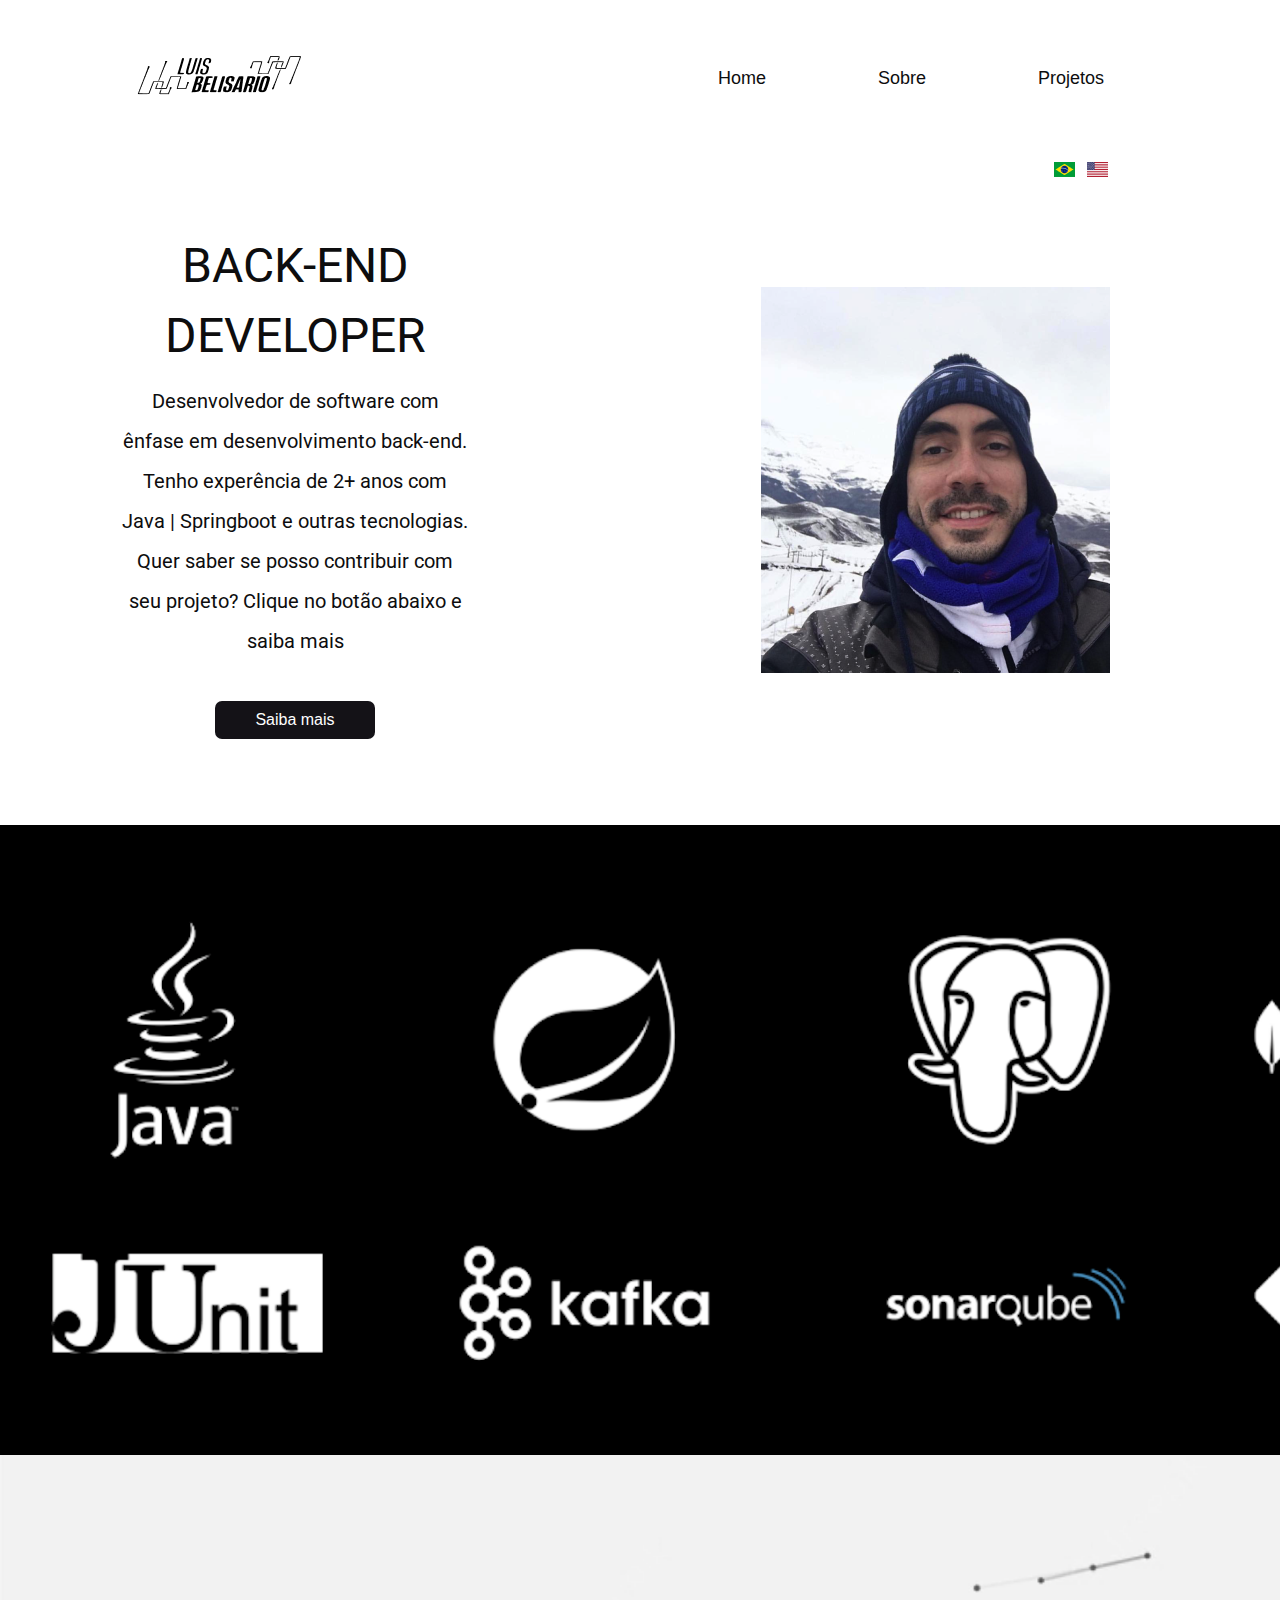
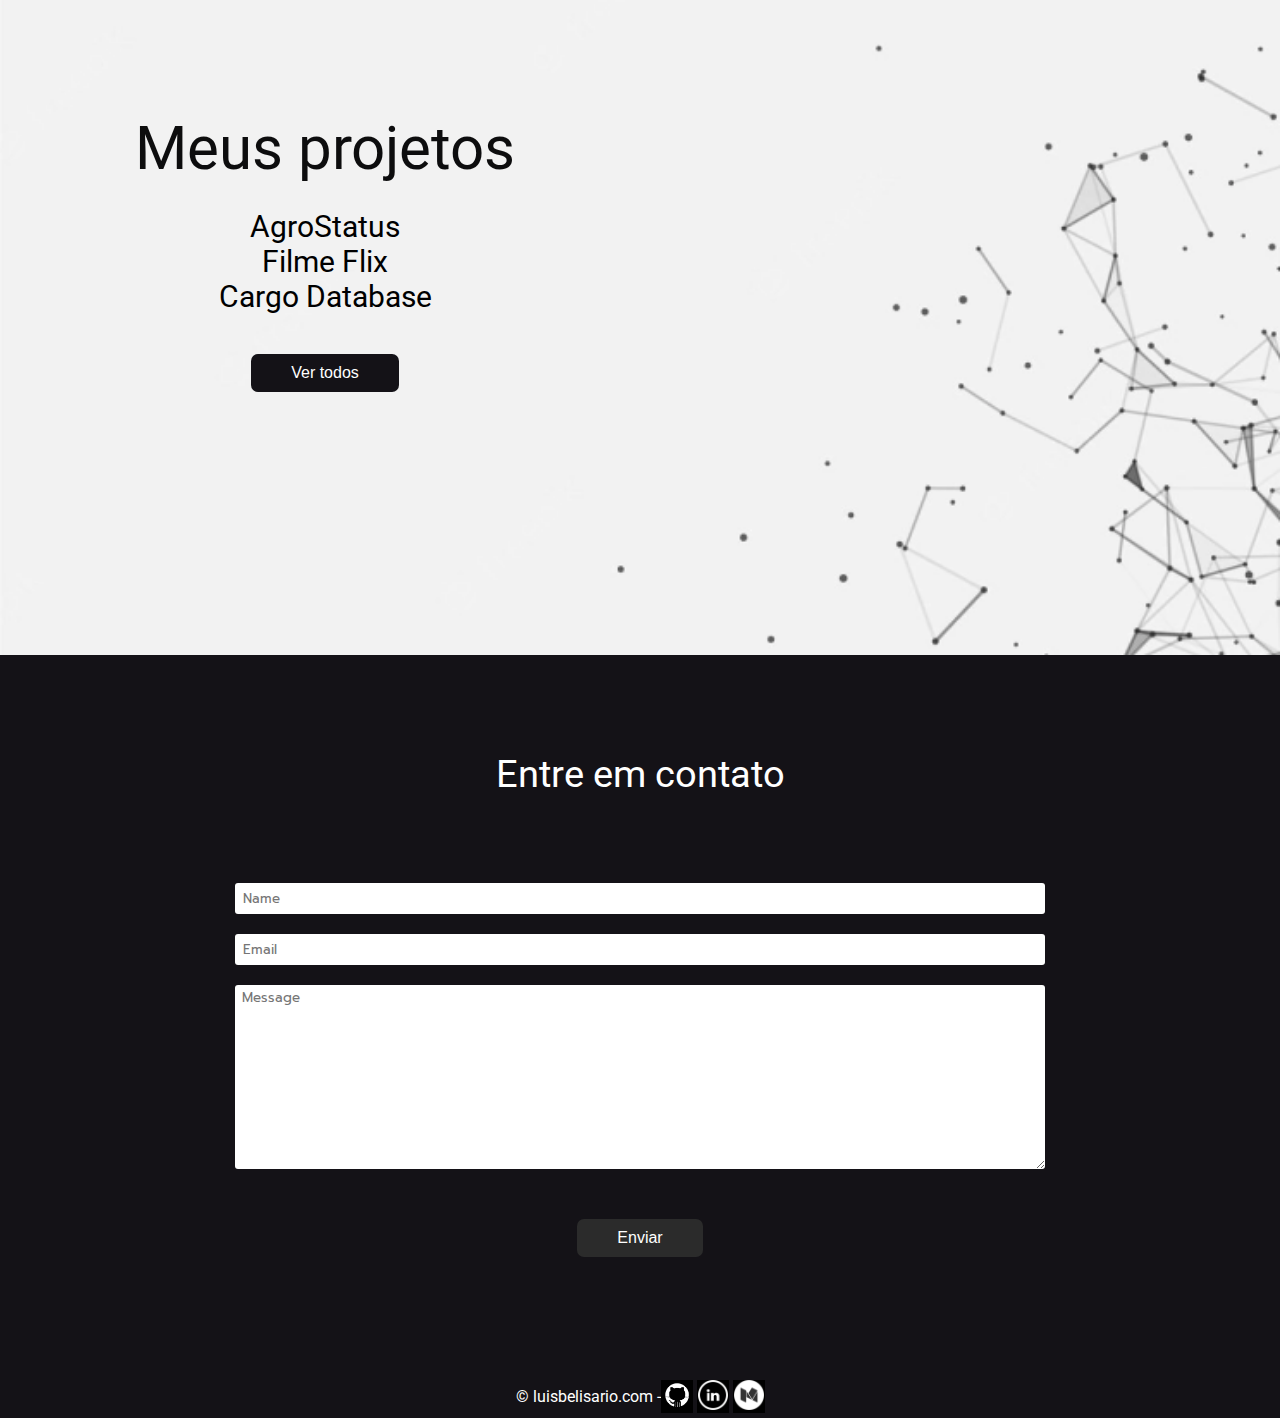
==== index.html @ 2b07bd68 "iniciada funcao de abrir pdf" ====
<!DOCTYPE html>
<html>
<head>
    <meta charset="UTF-8">
    <meta http-equiv="X-UA-Compatible" content="IE=edge">
    <meta name="viewport" content="width=device-width, initial-scale=1.0">
    <link rel="stylesheet" href="./styles/stylesIndex.css">
    <title>luisbelisario.com</title>
</head>
<body>
    <!--Header-->
    <header>
        <nav class="nav-container">
            <button onclick="window.location.href = 'index.html'" class="nav-img">
                <img src="./images/logo.png" alt="Logo">
            </button>
            <div class="nav-wrapper">
                <ul class="nav-list">
                    <li>
                       <button onclick="window.location.href = '#'">Home</button>
                    </li>
                    <li>
                        <button class="about" onclick="window.location.href = 'about.html'">Sobre</button>
                    </li>
                    <li>
                        <button class="projects-nav" onclick="window.location.href = '#'">Projetos</button>
                    </li>
                </ul>
            </div>
        </nav>
    </header>

    <!--Language div-->
    <div class="language-area">
        <div class="language-container">
            <a href="#" language="portuguese" class="active">
                <img src="./images/brazil.png" alt="" class="flag-img">
            </a>
            <a href="#" language="english">
                <img src="./images/usa.png" alt="" class="flag-img">
            </a>
        </div>
    </div>

    <!--Hero area-->
    <section class="hero-area">
        <div class="hero-text col-6">
            <h1>BACK-END DEVELOPER</h1>
            <p class="introText">Desenvolvedor de software com ênfase em 
                desenvolvimento back-end. Tenho experência de 2+ anos 
                com Java | Springboot e outras tecnologias. 
                Quer saber se posso contribuir com seu projeto? 
                Clique no botão abaixo e saiba mais</p>
            <div>
                <button class="btn" onclick="window.location.href = 'about.html'">Saiba mais</button>
            </div>
        </div>
        <div class="hero-img col-6">
            <img src="./images/me.png" alt="photo">
        </div>
    </section>

    <!--Background area-->
    <section class="bg-area"></section>

    <!--Projects area-->
    <section class="projects-area">
        <div class="title">
            <h1 class="title-h1">Meus projetos</h1>
        </div>
        <div class="projects">
            <ul>
                <li>AgroStatus</li>
                <li>Filme Flix</li>
                <li>Cargo Database</li>
            </ul>
        </div>
        <div class="button-projects">
            <button class="btn-projects">Ver todos</button>
        </div>
    </section>

    <!--Contact area-->
    <section class="contact-area" id="contact">
        <h1 class="contact-title">Entre em contato</h1>
        <div class="contact-form-wrapper">
            <form action="https://api.staticforms.xyz/submit" method="POST" class="contact-form">
                <input type="hidden" name="accessKey" value="9f2f7b18-e31c-4971-a676-17675b724f4f">
                <input type="hidden" name="redirectTo" value="https://luisbelisario.netlify.app/">
                <input type="text" name="name" placeholder="Name">
                <input type="email" name="email" placeholder="Email">
                <textarea name="message" cols="50" rows="12" placeholder=" Message"></textarea>
                <div class="contact-form-btn-container">
                    <button class="btn-contact">Enviar</button>
                </div>
            </form>
        </div>
    </section>

    <!--Footer area-->
    <footer>
        <div class="footer-container">
            <p>&copy; luisbelisario.com - </p>
            <div class="footer-img-container">
                <button onclick="window.location.href = 'https://github.com/luisbelisario'">
                    <img src="./images/github.jpeg" alt="" class="footer-img">
                </button>
                <button onclick="window.location.href = 'https://www.linkedin.com/in/luis-santos197/'">
                    <img src="./images/linkedin.png" alt="" class="footer-img">
                </button>
                <button onclick="window.location.href = 'https://medium.com/@luisbls197'">
                    <img src="./images/medium.png" alt="" class="footer-img">
                </button>
            </div>
        </div>
    </footer>

    <script src="./scripts/scriptsIndex.js"></script>
</body>
</html>
---- styles/stylesIndex.css ----
/* GENERALS */
@import url('https://fonts.googleapis.com/css2?family=Open+Sans:wght@300;400&family=Poppins:wght@300;500;600&family=Prompt:wght@100;200;400;500;600&family=Roboto:wght@400;700&display=swap');

html, body, div, span, applet, object, iframe,
h1, h2, h3, h4, h5, h6, p, blockquote, pre,
a, abbr, acronym, address, big, cite, code,
del, dfn, em, img, ins, kbd, q, s, samp,
small, strike, strong, sub, sup, tt, var,
b, u, i, center,
dl, dt, dd, ol, ul, li,
fieldset, form, label, legend,
table, caption, tbody, tfoot, thead, tr, th, td,
article, aside, canvas, details, embed, 
figure, figcaption, footer, header, hgroup, 
menu, nav, output, ruby, section, summary,
time, mark, audio, video {
	margin: 0;
	padding: 0;
	border: 0;
	font-size: 100%;
	font: inherit;
	vertical-align: baseline;
    scroll-behavior: smooth;
}
/* HTML5 display-role reset for older browsers */
article, aside, details, figcaption, figure, 
footer, header, hgroup, menu, nav, section {
	display: block;
}
body {
	line-height: 1;
}
ol, ul {
	list-style: none;
}
blockquote, q {
	quotes: none;
}

blockquote:before, blockquote:after,
q:before, q:after {
	content: '';
	content: none;
}

a {
    text-decoration: none;
}

table {
	border-collapse: collapse;
	border-spacing: 0;
}

html, body {
    font-family: 'Roboto', sans-serif;
}

.col-6 {
    width: 50vw;
}

.col-12 {
    width: 94vw;
}

/* HEADER */

header {
    padding: 5px 120px;
}

.nav-container {
    display: flex;
    justify-content: space-between;
    align-items: center;
}

.nav-img {
    text-decoration: none;
    font-size: 18px;
    color: #0D0D0E;
    border:none!important;
    background-color: white!important;
    padding: 0 0;
}

.nav-img:hover {
    text-decoration: none;
    color: #1E2D41;
    cursor: pointer;
}

.nav-list {
    display: flex;
    flex-direction: row;
}

.nav-list li {
    margin: 0px 50px;
}

.nav-list button {
    text-decoration: none;
    font-size: 18px;
    color: #0D0D0E;
    border:none!important;
    background-color: white!important;
}

.nav-list button:hover {
    text-decoration: none;
    color: #1E2D41;
    cursor: pointer;
}

/* LANGUAGE-AREA */
.language-area {
    display: flex;
    justify-content: flex-end;
    padding: 5px 168px;
}

.language-container a {
    padding: 4px;
}

/* HERO AREA */
.hero-area {
    display: flex;
    flex-direction: row;
    justify-content: space-evenly;
    height: 500px;
    padding: 5px 120px;
    margin-top: 30px;
    margin-bottom: 100px;
}

.hero-text {
    display: flex;
    flex-direction: column;
    justify-content: center;
    align-items: center;
    text-align: center;
    margin-top: 30px;
    padding-right: 290px;
    width: 400px;
}

.hero-text h1 {
    font-size: 48px;
    font-weight: normal;
    color: #0D0D0E;
    line-height: 70px;
    margin-bottom: 10px;
}

.hero-text p {
    font-size: 20px;
    color: #0D0D0E;
    line-height: 40px;
}

.btn {
    margin-top: 40px;
    box-shadow: 0 0 0 0;
    border: 0 none;
    border-radius: 7px;
    outline: 0;
    padding: 10px 40px;
    background-color: #141217;
    color: #FFF;
    font-size: medium;
}

.btn:hover {
    cursor: pointer;
    background-color: #1E2D41; 
}

.hero-img {
    display: flex;
    justify-content: end;
    align-items: center;
    margin-top: 20px;
    margin-right: 50px;
    width: 400px;
}

/* BACKGROUND AREA */
.bg-area {
    background-image: url("../images/cover.png");
    background-size: cover;
    background-repeat: no-repeat;
    min-height: 80vh;
    display: flex;
    justify-content: center;
    align-items: center;
}

/* PROJECTS AREA */
.projects-area {
    background-image: url("../images/projects.png");
    background-size: cover;
    display: flex;
    flex-direction: column;
    justify-content: center;
    height: 800px;
}

.title {
    max-width: 650px;
    display: flex;
    justify-content: center;
    top: 80px;
    left: 200px;
}

.title-h1 {
    font-size: 60px;
    font-weight: normal;
    color: #0D0D0E;
}

.projects {
    margin-top: 30px;
    max-width: 650px;
    display: flex;
    justify-content: center;
    text-align: center;
    top: 160px;
    left: 200px;
}

.projects ul li {
    font-size: 30px;
    line-height: 35px;
}

.button-projects {
    max-width: 650px;
    display: flex;
    justify-content: center;
}

.btn-projects {
    margin-top: 40px;
    box-shadow: 0 0 0 0;
    border: 0 none;
    border-radius: 7px;
    outline: 0;
    padding: 10px 40px;
    background-color: #141217;
    color: #FFF;
    font-size: medium;
}

.btn-projects:hover {
    cursor: pointer;
    background-color: #1E2D41;
}

/* CONTACT AREA */
.contact-area {
    background-color: #141217;
    min-height: 75vh;
    display: flex;
    flex-direction: column;
    align-items: center;
    text-align: center;
}

.contact-area h1 {
    color: #FFF;
    font-size: 38px;
    margin-top: 100px;
}

.contact-form-wrapper {
    margin-top: 80px;
    width: 90vh;
}

.contact-form {
    display: flex;
    flex-direction: column;
}

.contact-form input {
    padding: 8px;
    margin: 10px 0;
    border-radius: 3px;
    box-shadow: 0 0 0 0;
    border: 0 none;
    outline: 0;
}

.contact-form input::placeholder {
    font-family: 'Prompt', sans-serif;
}

.contact-form textarea {
    margin: 10px 0;
    border-radius: 3px;
    box-shadow: 0 0 0 0;
    border: 0 none;
    outline: 0;
}

.contact-form textarea::placeholder {
    font-family: 'Prompt', sans-serif;
    margin-left: 5px;
}

.contact-form-btn-container button {
    margin-top: 40px;
    box-shadow: 0 0 0 0;
    border-radius: 7px;
    border: 0 none;
    outline: 0;
    padding: 10px 40px;
    background-color: #2b2b2b;
    color: #FFF;
    font-size: medium;
}

.contact-form-btn-container button:hover {
    cursor: pointer;
    background-color: #222;
}

/* FOOTER */
footer {
    background-color: #141217;
    padding: 5px;
    display: flex;
    justify-content: center;
    align-items: center;
}

.footer-container {
    color: #FFF;
    text-align: center;
    display: flex;
    justify-content: center;
    align-items: center;
}

.footer-img {
    max-width: 30px;
    max-height: 30px;
}

.footer-img-container button {
    text-decoration: none;
    border:none!important;
    background-color: #000!important;
    padding: 0 1px;
}

.footer-img-container button:hover {
    text-decoration: none;
    color: #1E2D41;
    cursor: pointer;
}

@media screen and 
(min-width: 640px) and
(max-width: 1500px) {

    /* BACKGROUND AREA */
    .bg-area {
        background-image: url("../images/cover.png");
        background-size: 80%;
        background-size: cover;
        background-repeat: no-repeat;
        display: flex;
        min-height: 70vh;
        justify-content: center;
        align-items: center;
    }

    /* FOOTER */
    footer {
        padding-top: 50px;
        padding-bottom: 5px;
    }
}


@media screen and 
(min-width: 200px) and
(max-width: 640px) {
    /* HEADER */
    header {
        padding: 5px 10px;
    }

    .nav-container {
        display: flex;
        flex-direction: column;
        align-items: center;
    }

    .nav-wrapper {
        min-width: 400px;
    }

    .nav-list {
        max-width: 500px;
        display: flex;
        justify-content: space-evenly;
    }

    .nav-list li {
        margin: 0px;
    }

    /* LANGUAGE-AREA */
    .language-area {
        display: flex;
        justify-content: flex-end;
        padding: 0px 16px;
        margin-top: 30px;
    }

    .language-container a {
        padding: 4px;
    }

    /* HERO AREA */
    .hero-area {
        display: flex;
        flex-direction: column;
        align-items: center;
        height: 500px;
        margin-bottom: 30px;
        width: 100vw;
        height: 1000px;
        padding: 0px;
    }

    .hero-text {
        display: flex;
        flex-direction: column;
        justify-content: center;
        align-items: center;
        text-align: center;
        margin-top: 0px;
        padding-right: 0px;
        width: 300px;
    }

    /* BACKGROUND AREA */
    .bg-area {
        background-image: url("../images/cover.png");
        background-size: 100%;
        background-repeat: no-repeat;
        display: flex;
        min-height: 20vh;
        justify-content: center;
        align-items: center;
    }

    /* PROJECTS AREA */
    .projects-area {
        background-image: none;
        display: flex;
        flex-direction: column;
        justify-content: flex-start;
        max-height: 300px;
        margin-bottom: 50px;
    }
    
    .title {
        display: flex;
        justify-content: center;
        margin-left: 0px;
        margin-top: 50px;
        top: 80px;
        left: 200px;
    }
    
    .title h1 {
        font-size: 48px;
        font-weight: normal;
        color: #0D0D0E;
    }
    
    .projects {
        margin-top: 30px;
        margin-left: 0px;
        max-width: 500px;
        display: flex;
        justify-content: center;
        text-align: center;
        top: 160px;
        left: 200px;
    }
    
    .projects ul li {
        font-size: 20px;
        line-height: 30px;
    }

    /* CONTACT AREA */
    .contact-area h1 {
        color: #FFF;
        font-size: 28px;
        margin-top: 60px;
    }

    .contact-form-wrapper {
        margin-top: 40px;
        max-width: 300px;
    }
    
    /* FOOTER */
    footer {
        padding: 10px;
    }
}
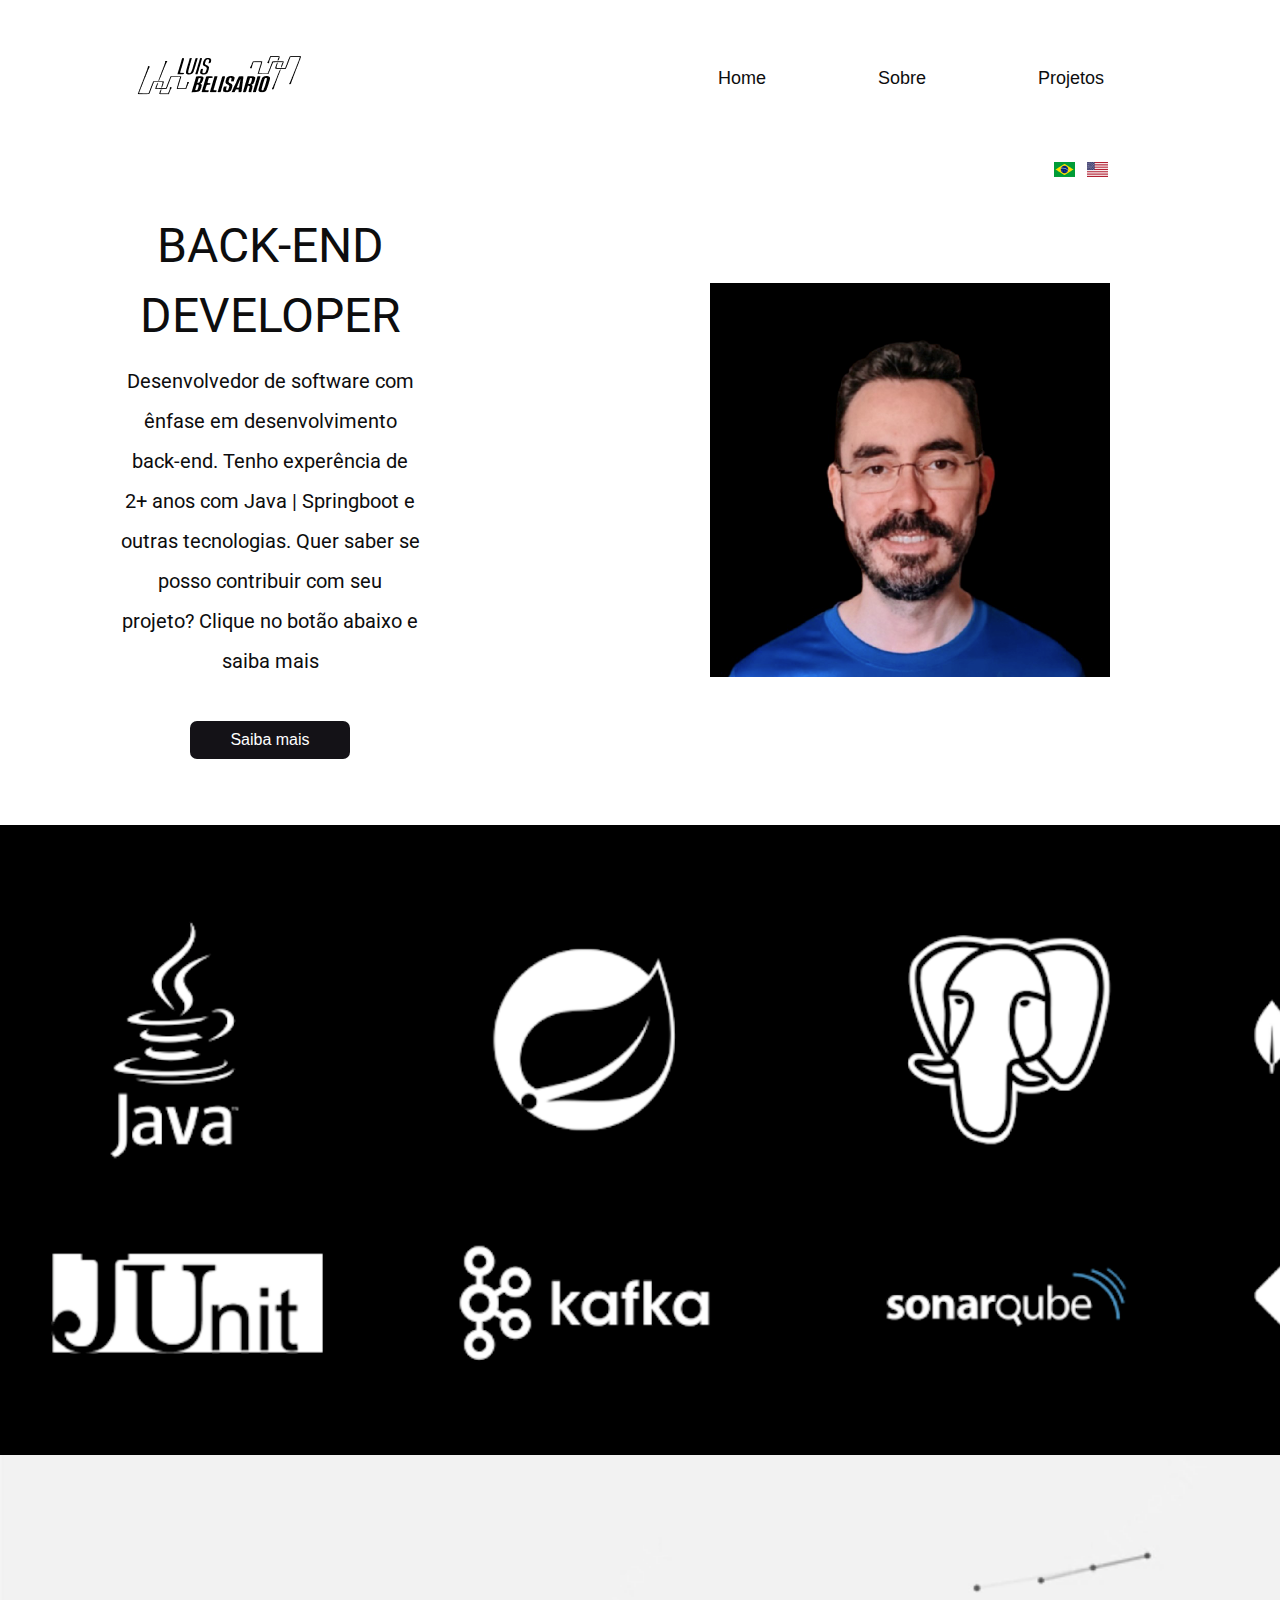
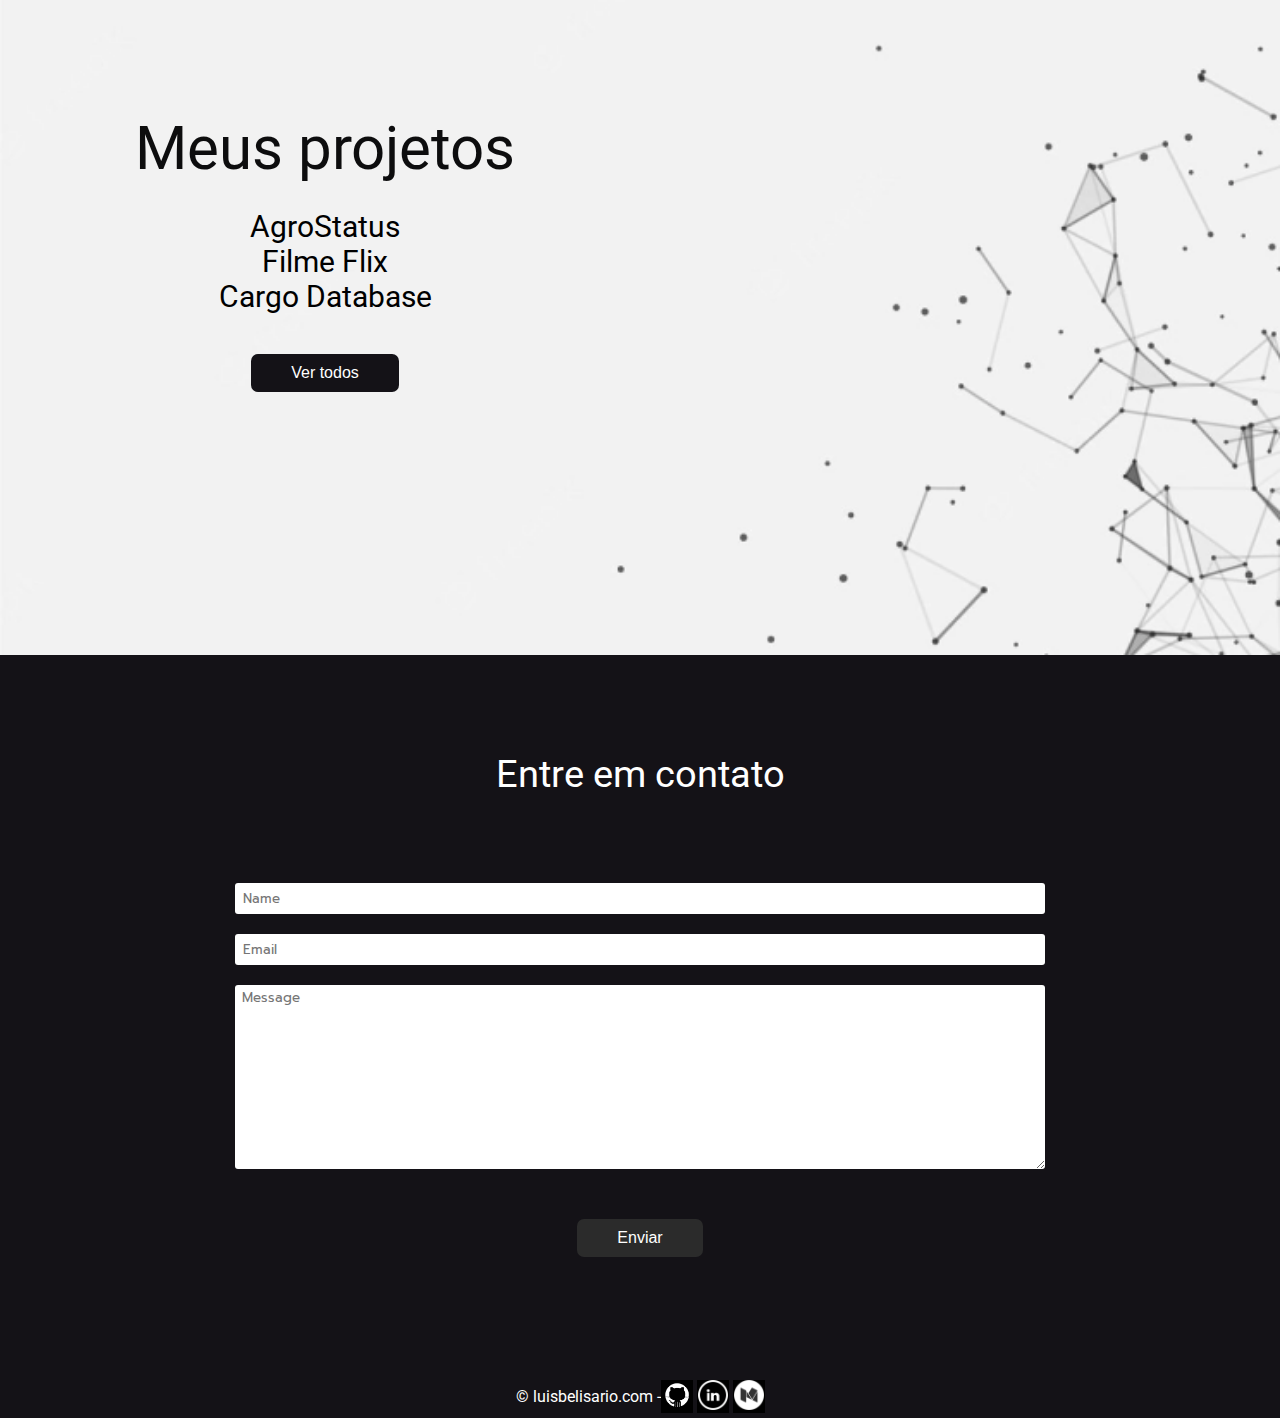
==== commit bcf06553: "ajustes imagem pessoal" ====
--- a/index.html
+++ b/index.html
@@ -56,7 +56,7 @@
             </div>
         </div>
         <div class="hero-img col-6">
-            <img src="./images/me.png" alt="photo">
+            <img src="./images/eu.png" alt="photo">
         </div>
     </section>
 
--- a/styles/stylesIndex.css
+++ b/styles/stylesIndex.css
@@ -187,6 +187,13 @@
     width: 400px;
 }
 
+.hero-img img {
+    max-width:400px;
+    max-height:400px;
+    width: auto;
+    height: auto;
+}
+
 /* BACKGROUND AREA */
 .bg-area {
     background-image: url("../images/cover.png");
@@ -393,7 +400,7 @@
 (max-width: 640px) {
     /* HEADER */
     header {
-        padding: 5px 10px;
+        padding: 0px 0px;
     }
 
     .nav-container {
@@ -403,7 +410,7 @@
     }
 
     .nav-wrapper {
-        min-width: 400px;
+        min-width: 370px;
     }
 
     .nav-list {
@@ -451,6 +458,19 @@
         width: 300px;
     }
 
+    .hero-img {
+        margin: 0;
+        justify-content: center;
+    }
+
+    .hero-img img {
+        max-width: 350px;
+        max-height: 350px;
+        margin-top: 30px;
+        width: auto;
+        height: auto;
+    }
+
     /* BACKGROUND AREA */
     .bg-area {
         background-image: url("../images/cover.png");
@@ -517,6 +537,7 @@
     
     /* FOOTER */
     footer {
-        padding: 10px;
+        padding-top: 20px;
+        padding-bottom: 10px;
     }
 }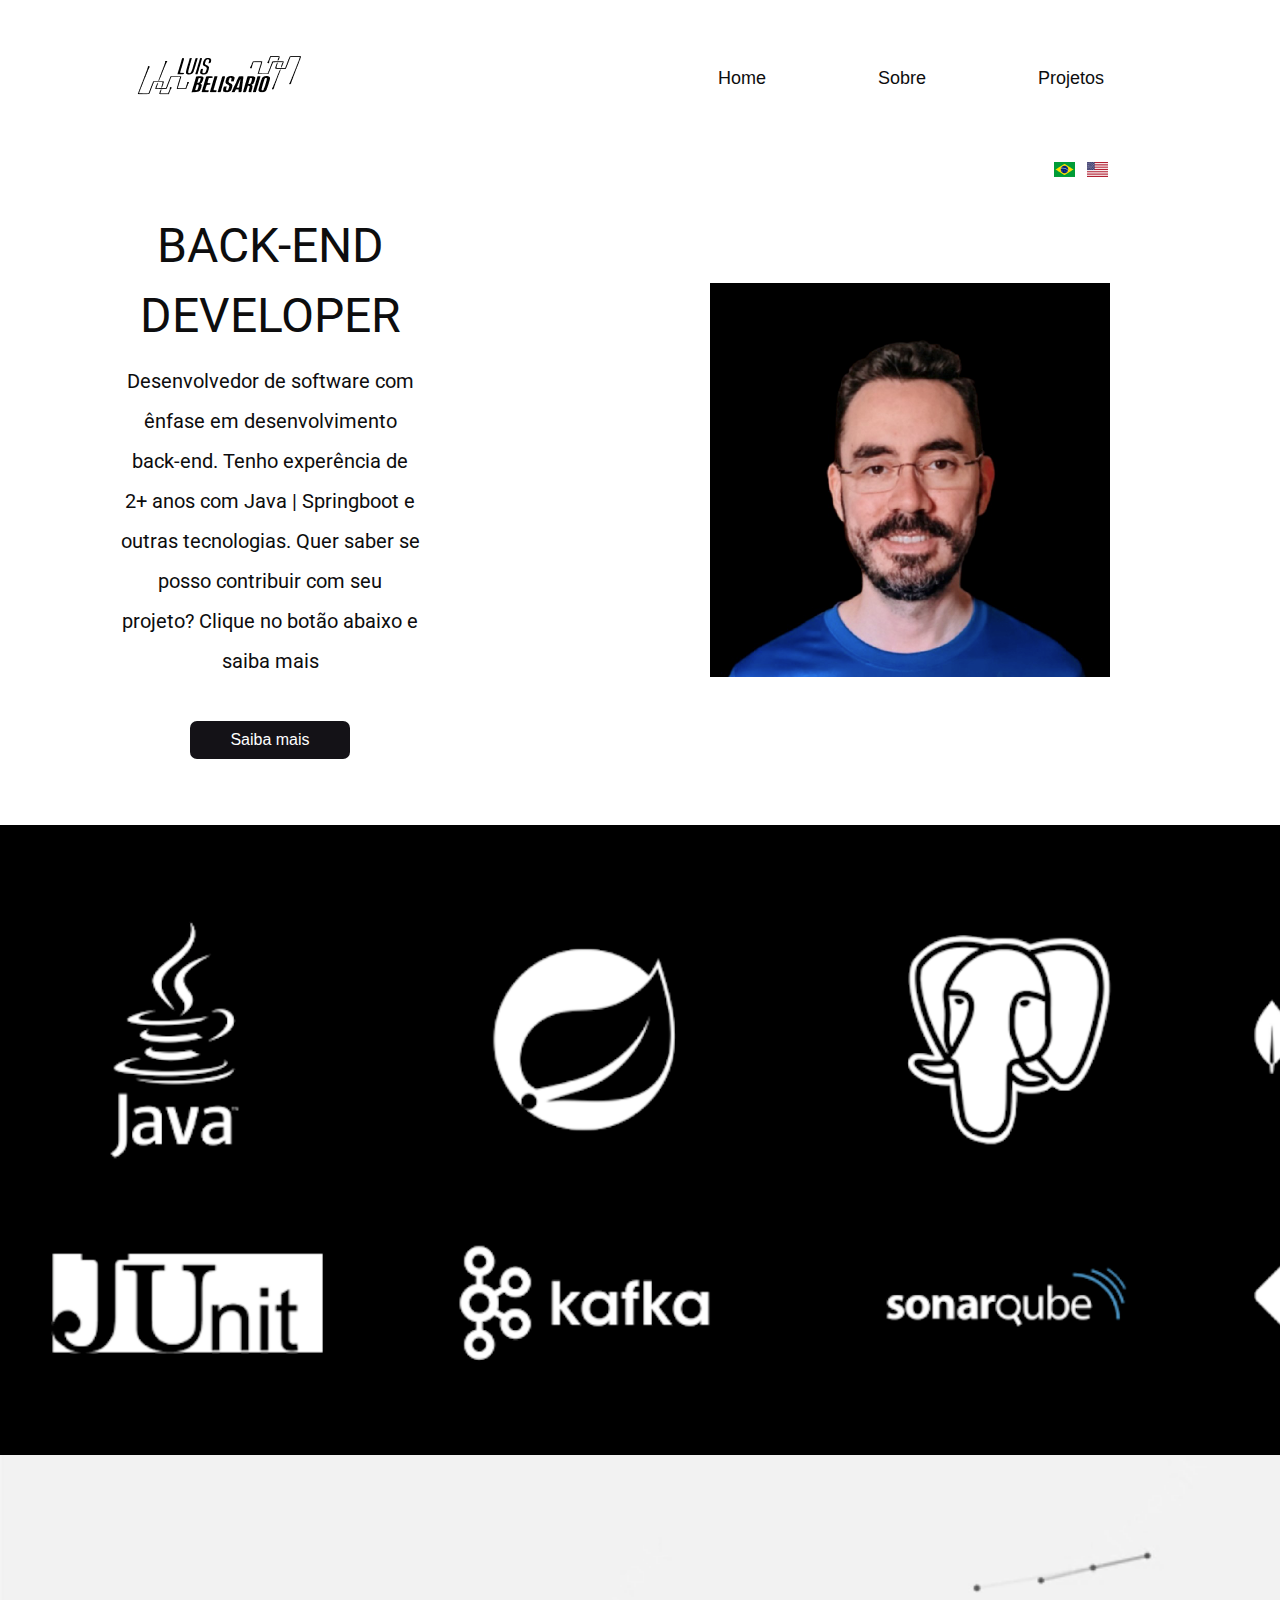
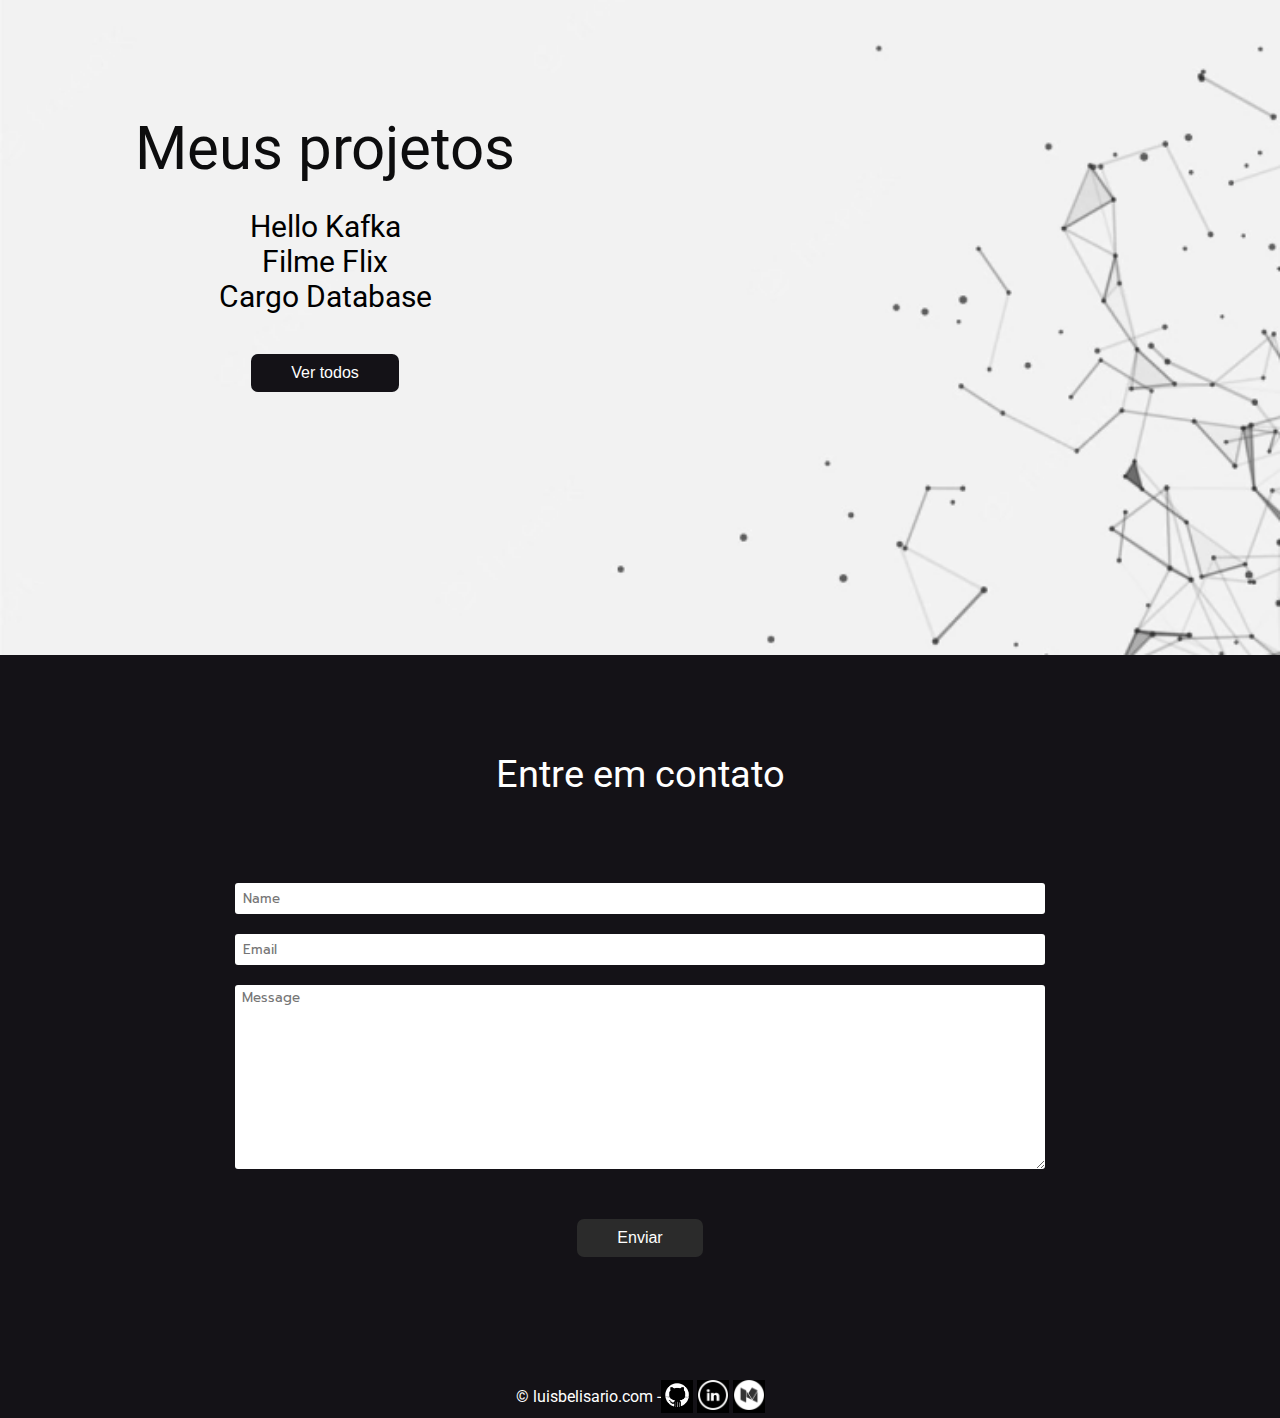
==== commit 830018d1: "iniciado layout pagina projetos" ====
--- a/index.html
+++ b/index.html
@@ -23,7 +23,7 @@
                         <button class="about" onclick="window.location.href = 'about.html'">Sobre</button>
                     </li>
                     <li>
-                        <button class="projects-nav" onclick="window.location.href = '#'">Projetos</button>
+                        <button class="projects-nav" onclick="window.location.href = 'projects.html'">Projetos</button>
                     </li>
                 </ul>
             </div>
@@ -70,13 +70,13 @@
         </div>
         <div class="projects">
             <ul>
-                <li>AgroStatus</li>
+                <li>Hello Kafka</li>
                 <li>Filme Flix</li>
                 <li>Cargo Database</li>
             </ul>
         </div>
         <div class="button-projects">
-            <button class="btn-projects">Ver todos</button>
+            <button class="btn-projects" onclick="window.location.href = 'projects.html'">Ver todos</button>
         </div>
     </section>
 
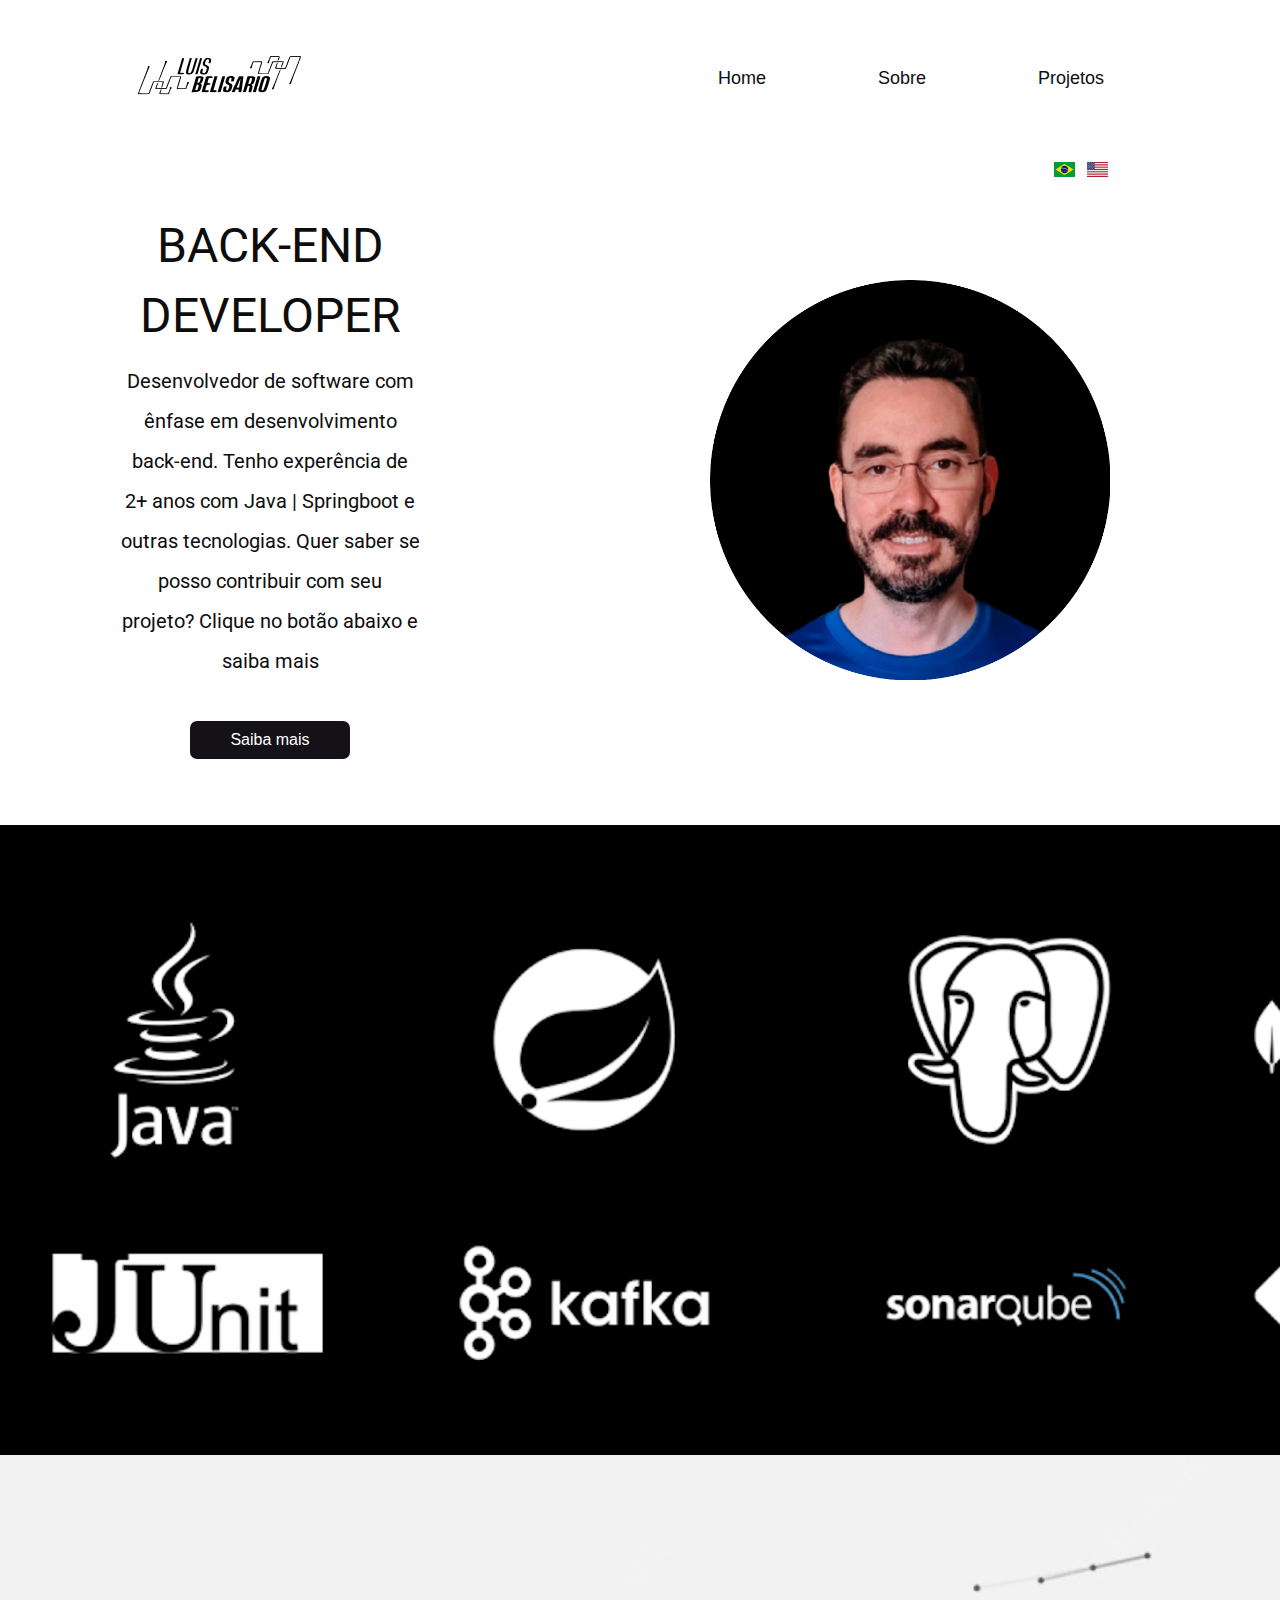
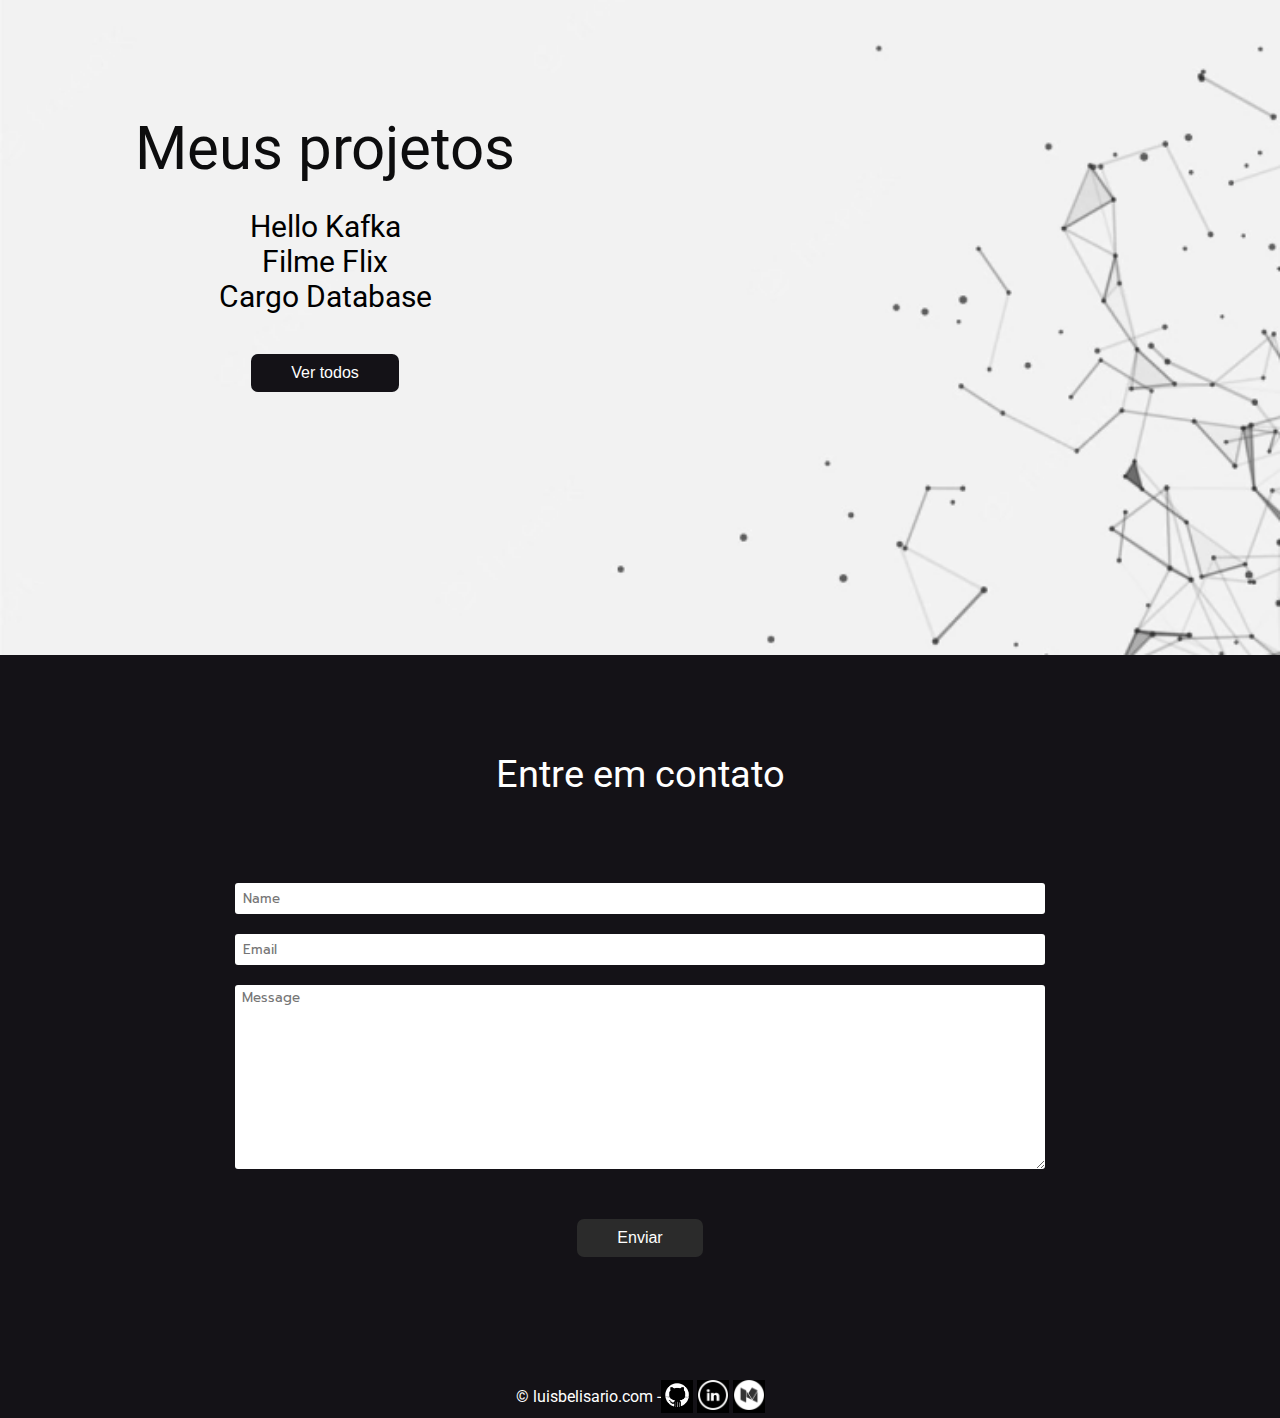
==== commit 5b63a1fb: "ajustes imagem index" ====
--- a/index.html
+++ b/index.html
@@ -56,7 +56,7 @@
             </div>
         </div>
         <div class="hero-img col-6">
-            <img src="./images/eu.png" alt="photo">
+            <img src="./images/eu2.png" alt="photo">
         </div>
     </section>
 
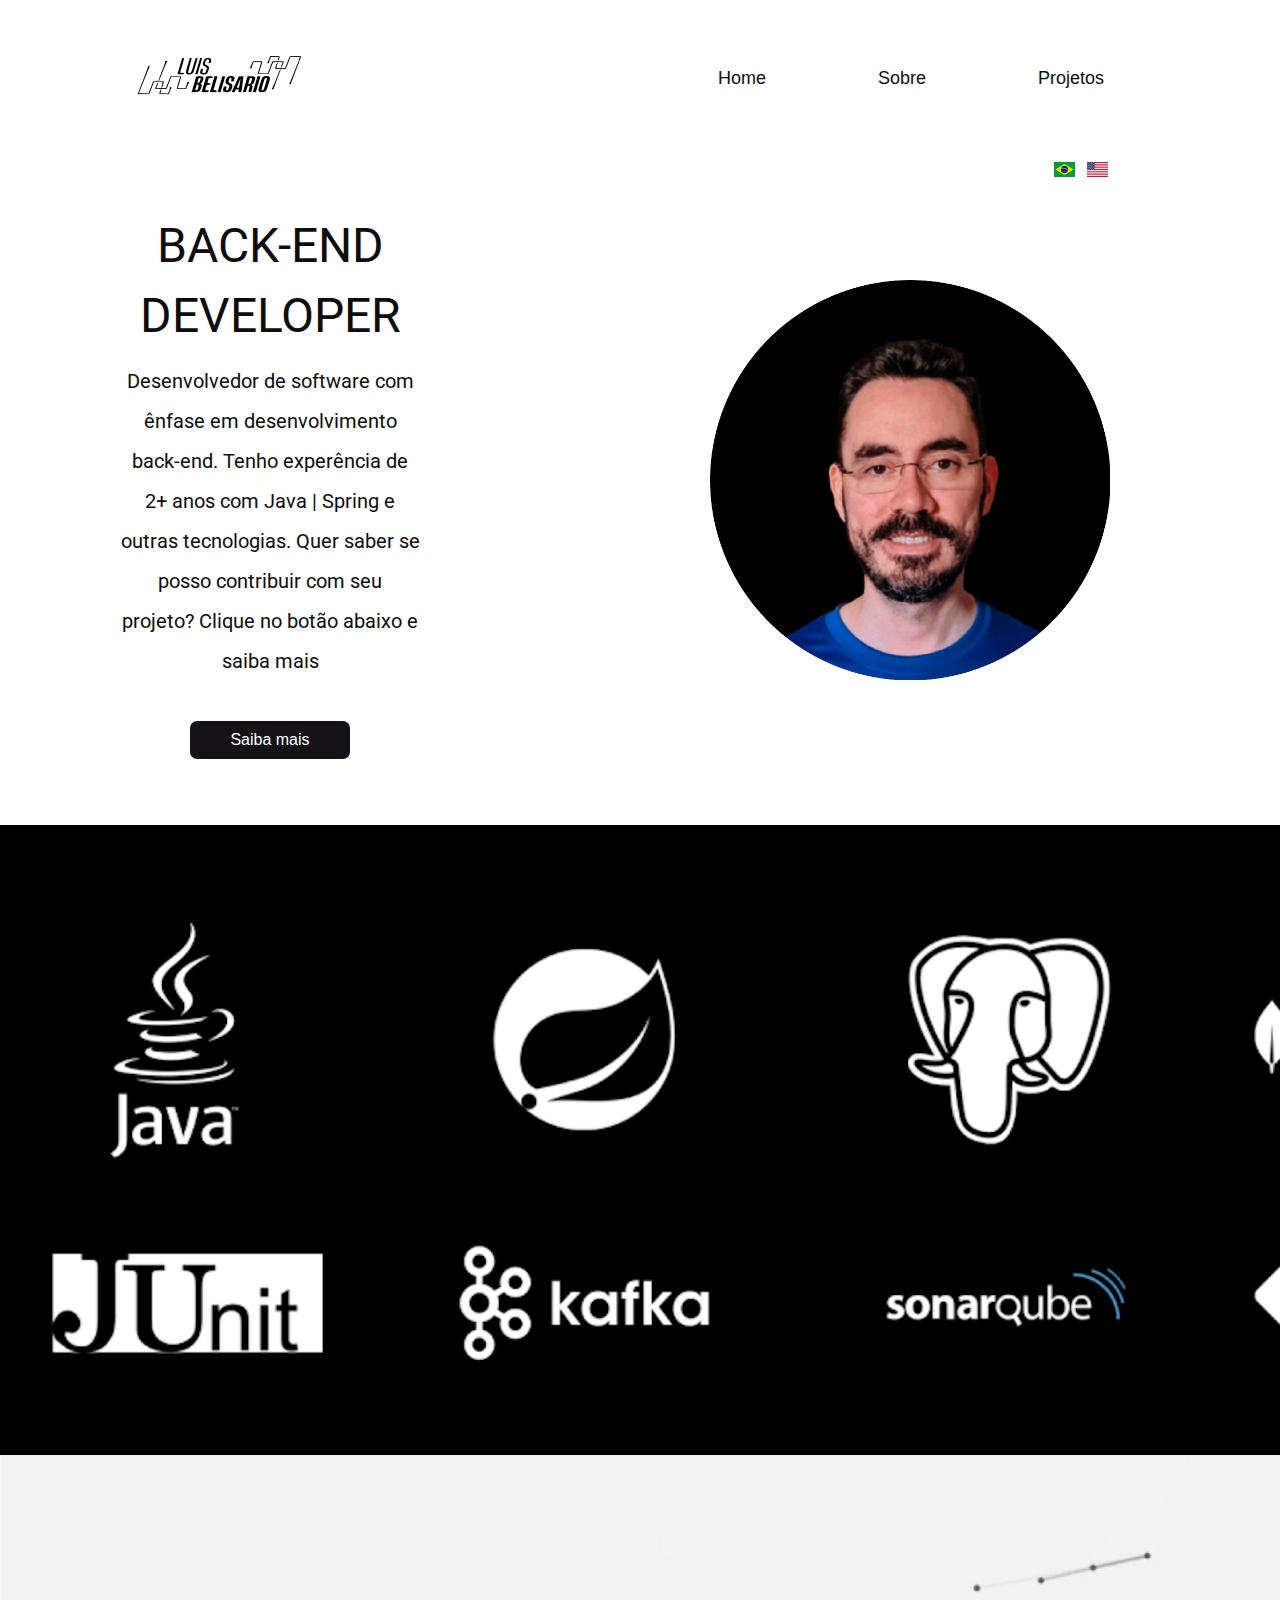
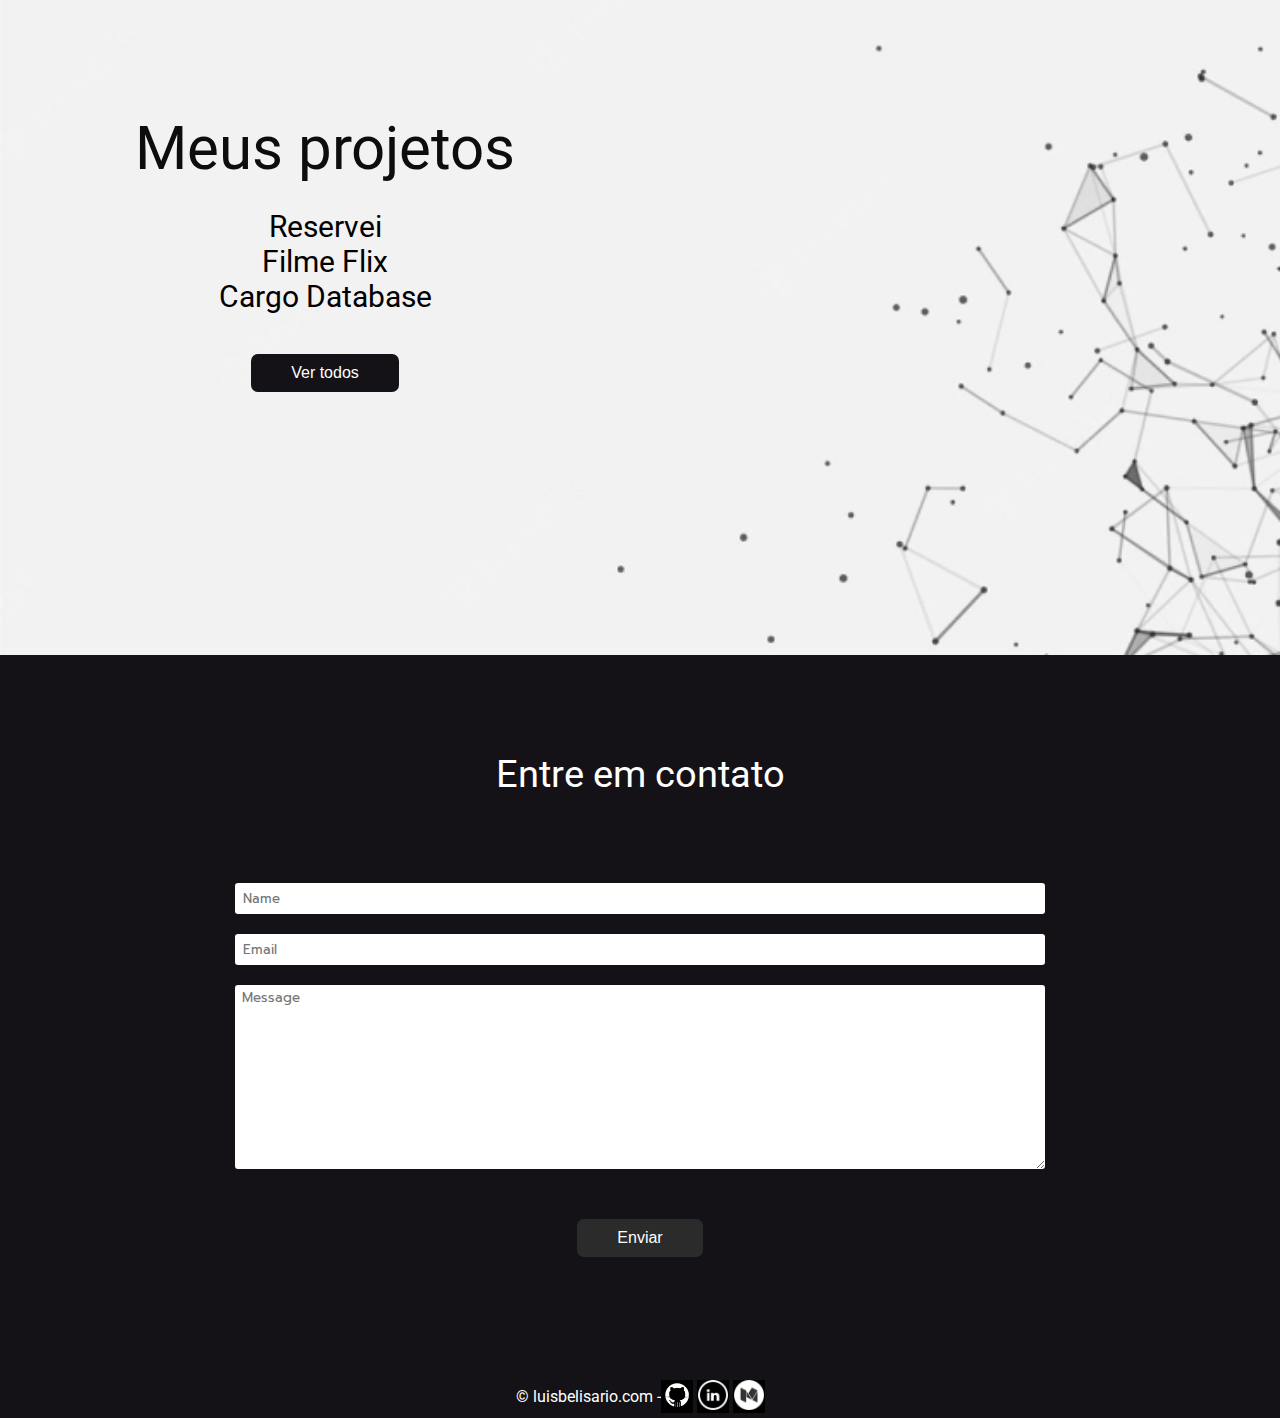
==== commit bd8e545f: "changes inn layout" ====
--- a/index.html
+++ b/index.html
@@ -48,7 +48,7 @@
             <h1>BACK-END DEVELOPER</h1>
             <p class="introText">Desenvolvedor de software com ênfase em 
                 desenvolvimento back-end. Tenho experência de 2+ anos 
-                com Java | Springboot e outras tecnologias. 
+                com Java | Spring e outras tecnologias. 
                 Quer saber se posso contribuir com seu projeto? 
                 Clique no botão abaixo e saiba mais</p>
             <div>
@@ -70,7 +70,7 @@
         </div>
         <div class="projects">
             <ul>
-                <li>Hello Kafka</li>
+                <li>Reservei</li>
                 <li>Filme Flix</li>
                 <li>Cargo Database</li>
             </ul>
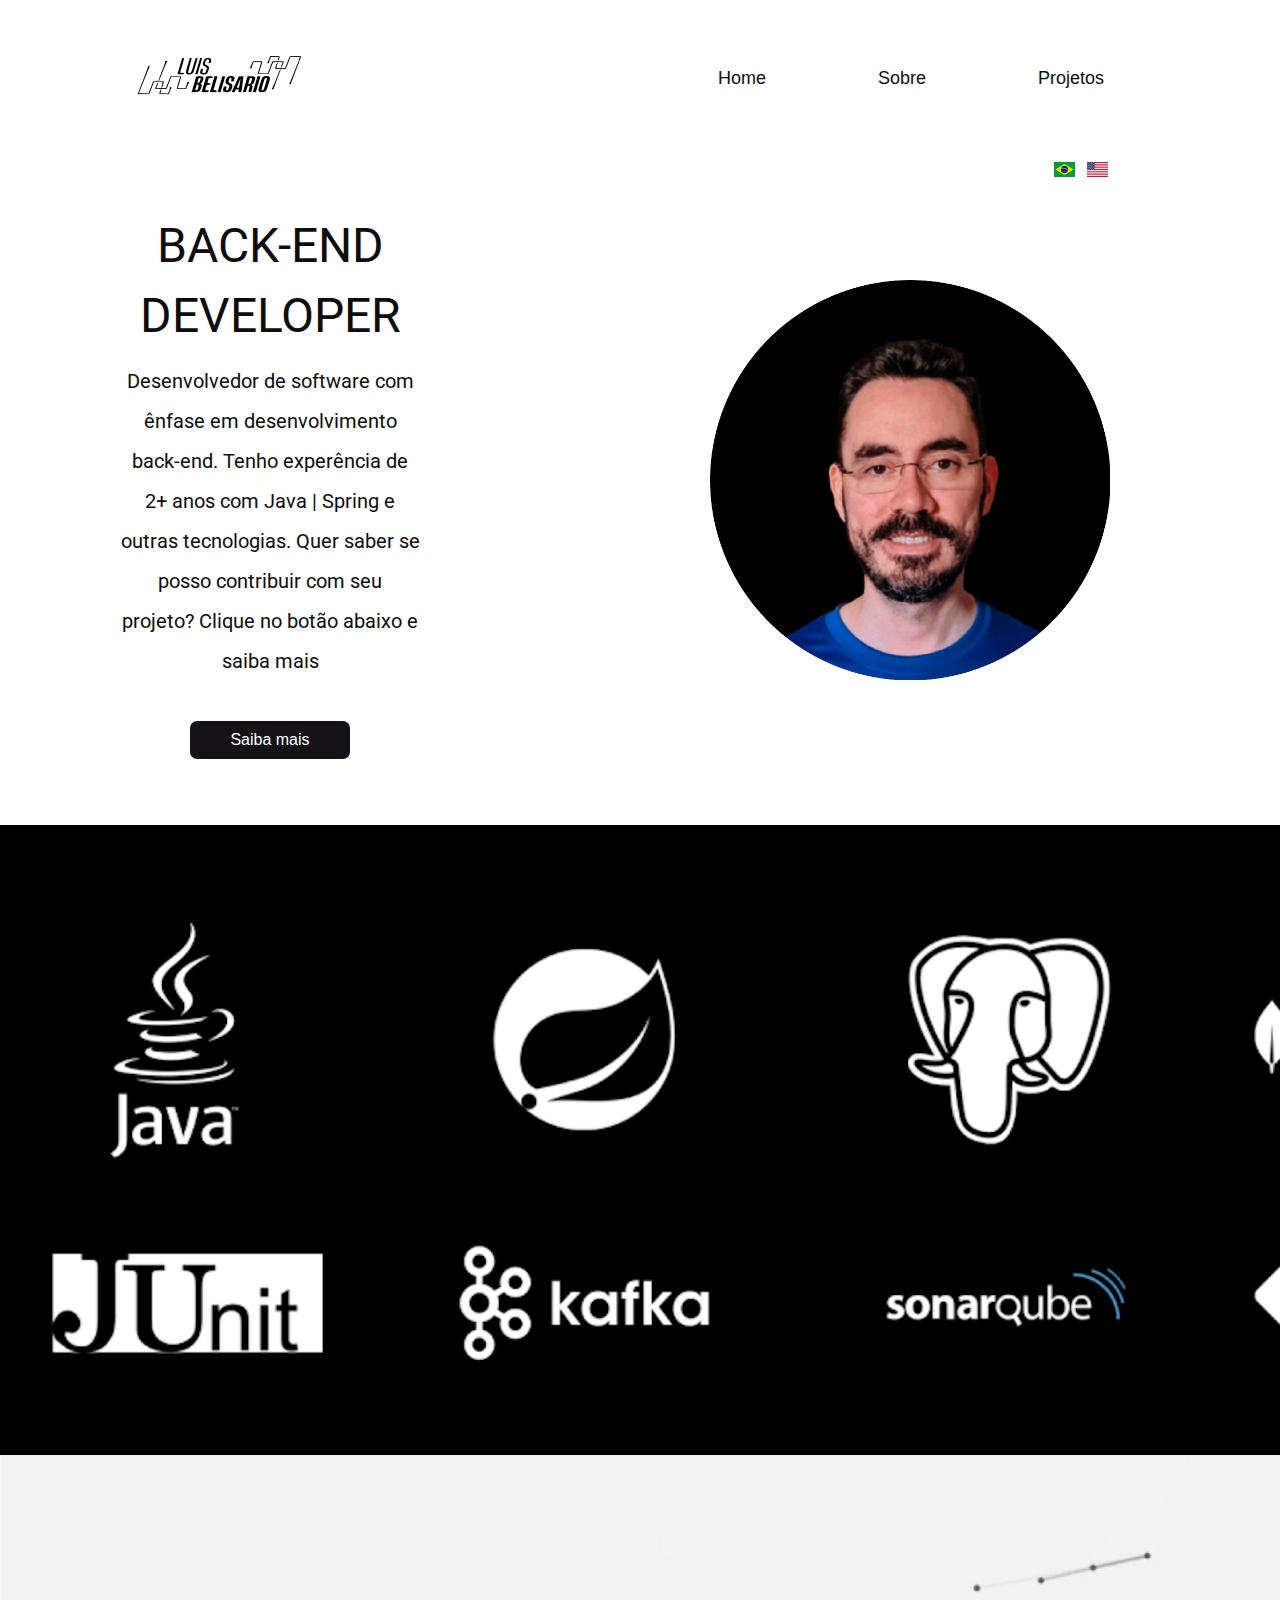
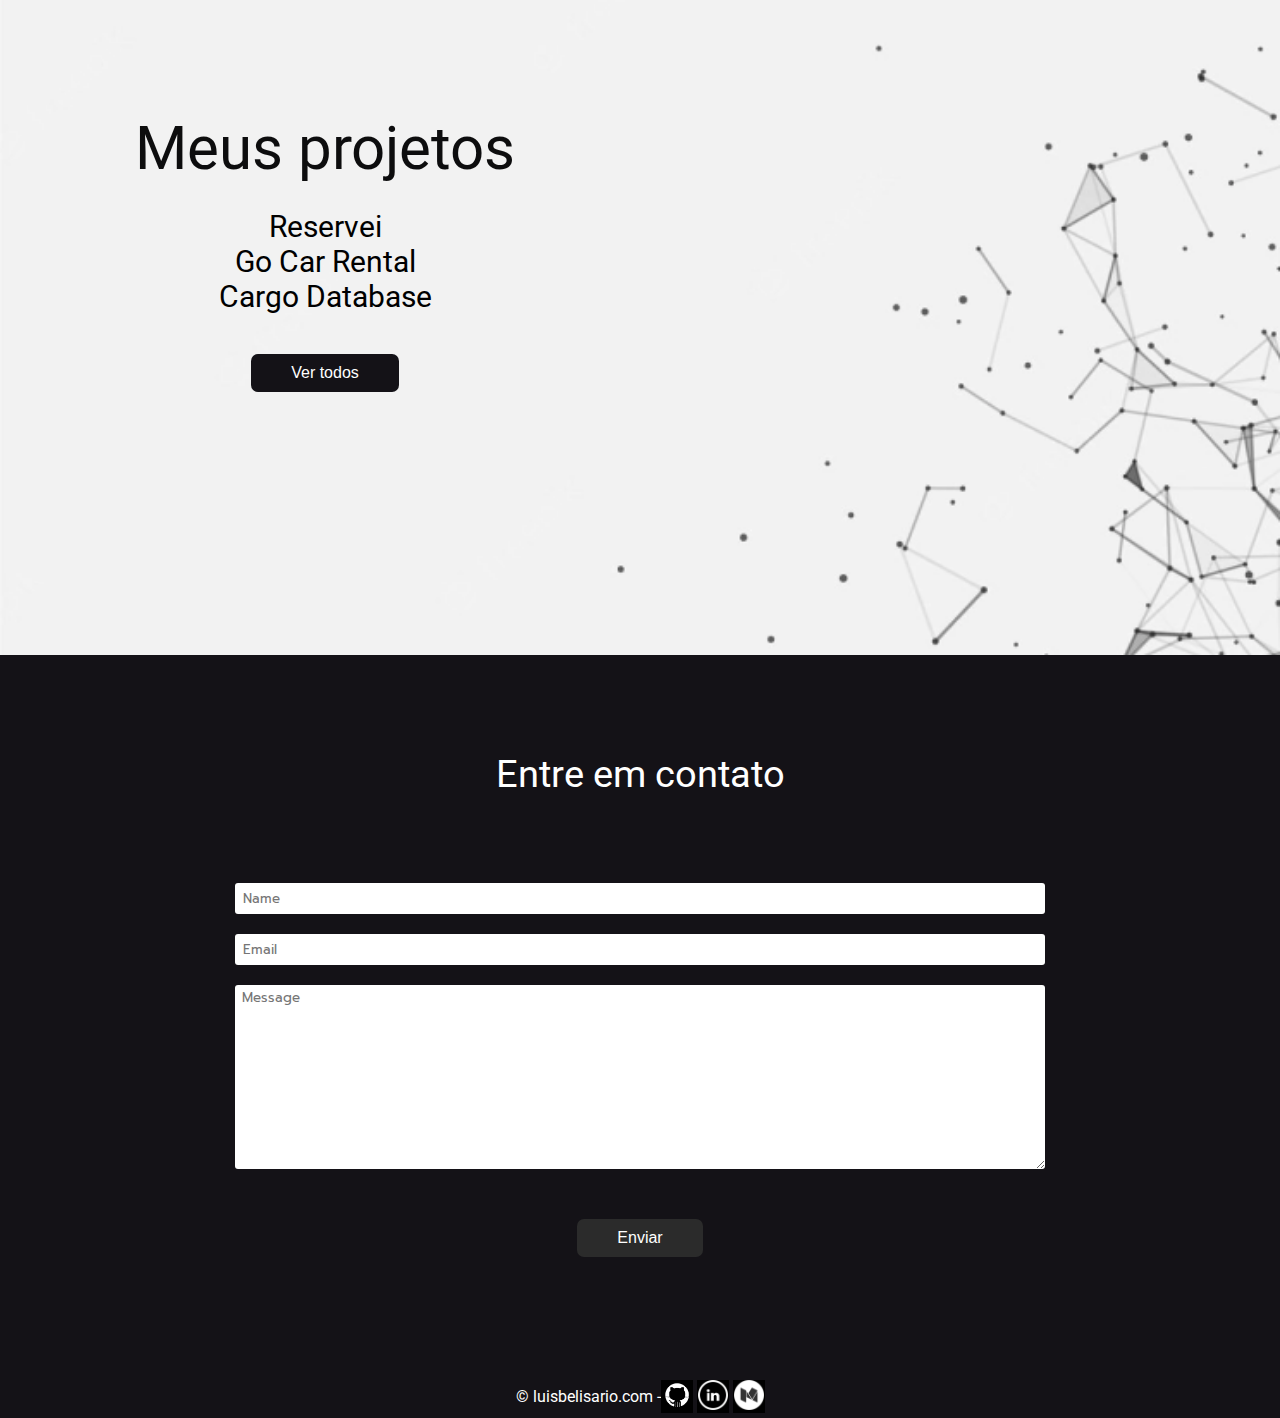
==== commit e87217a0: "new adjusments" ====
--- a/index.html
+++ b/index.html
@@ -71,7 +71,7 @@
         <div class="projects">
             <ul>
                 <li>Reservei</li>
-                <li>Filme Flix</li>
+                <li>Go Car Rental</li>
                 <li>Cargo Database</li>
             </ul>
         </div>
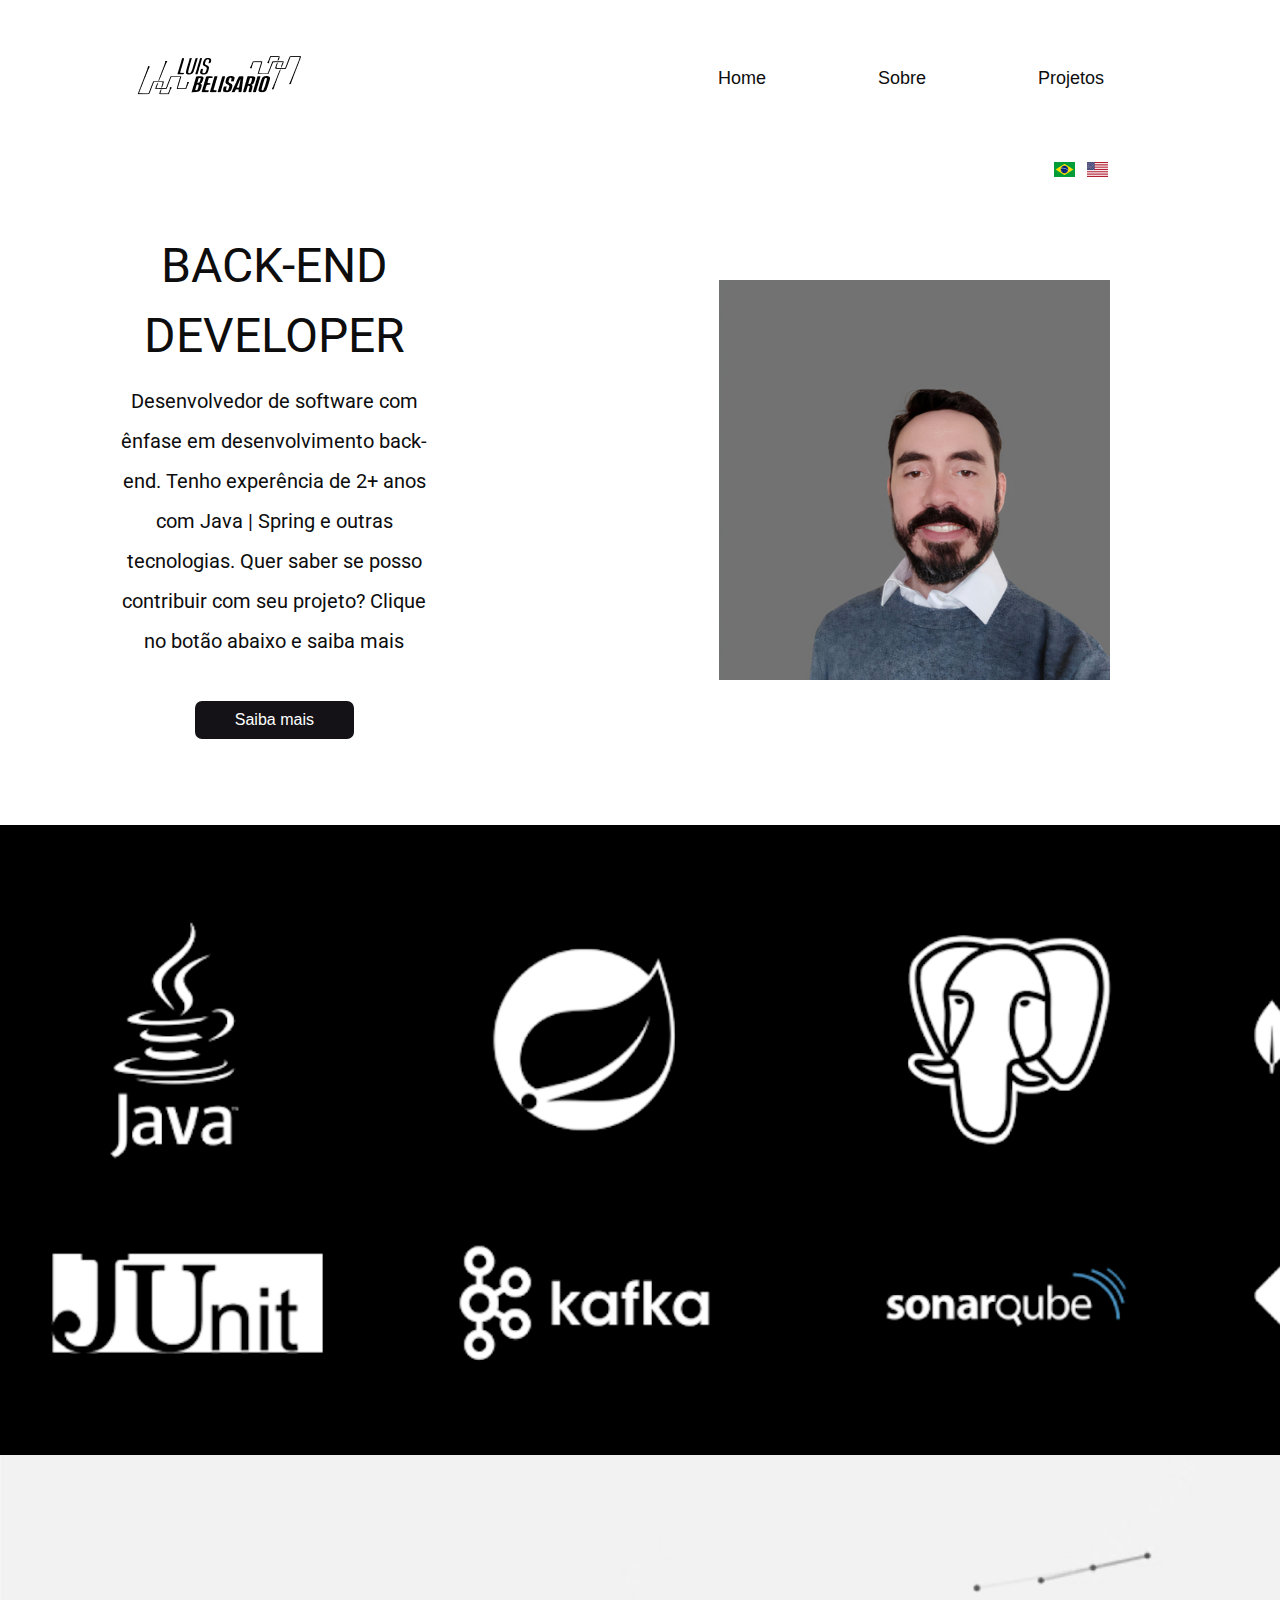
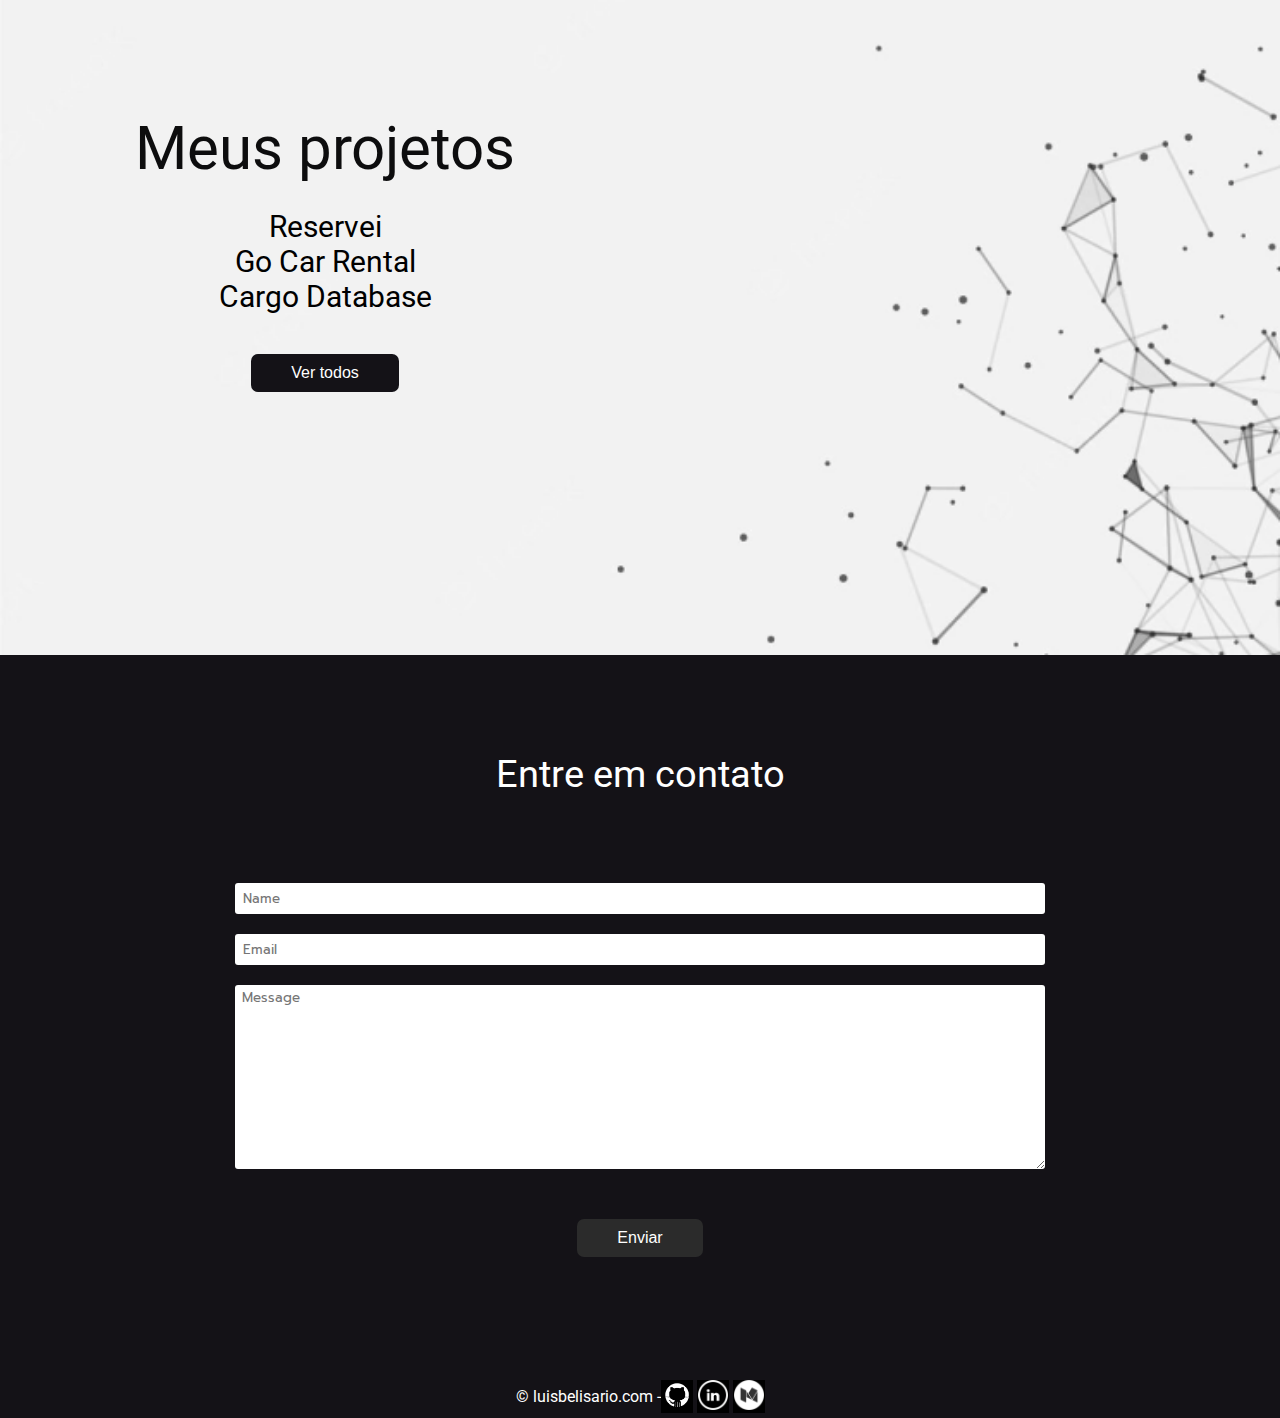
==== commit 313456db: "photo adjusments" ====
--- a/index.html
+++ b/index.html
@@ -56,7 +56,7 @@
             </div>
         </div>
         <div class="hero-img col-6">
-            <img src="./images/eu2.png" alt="photo">
+            <img src="./images/foto1.png" alt="photo">
         </div>
     </section>
 
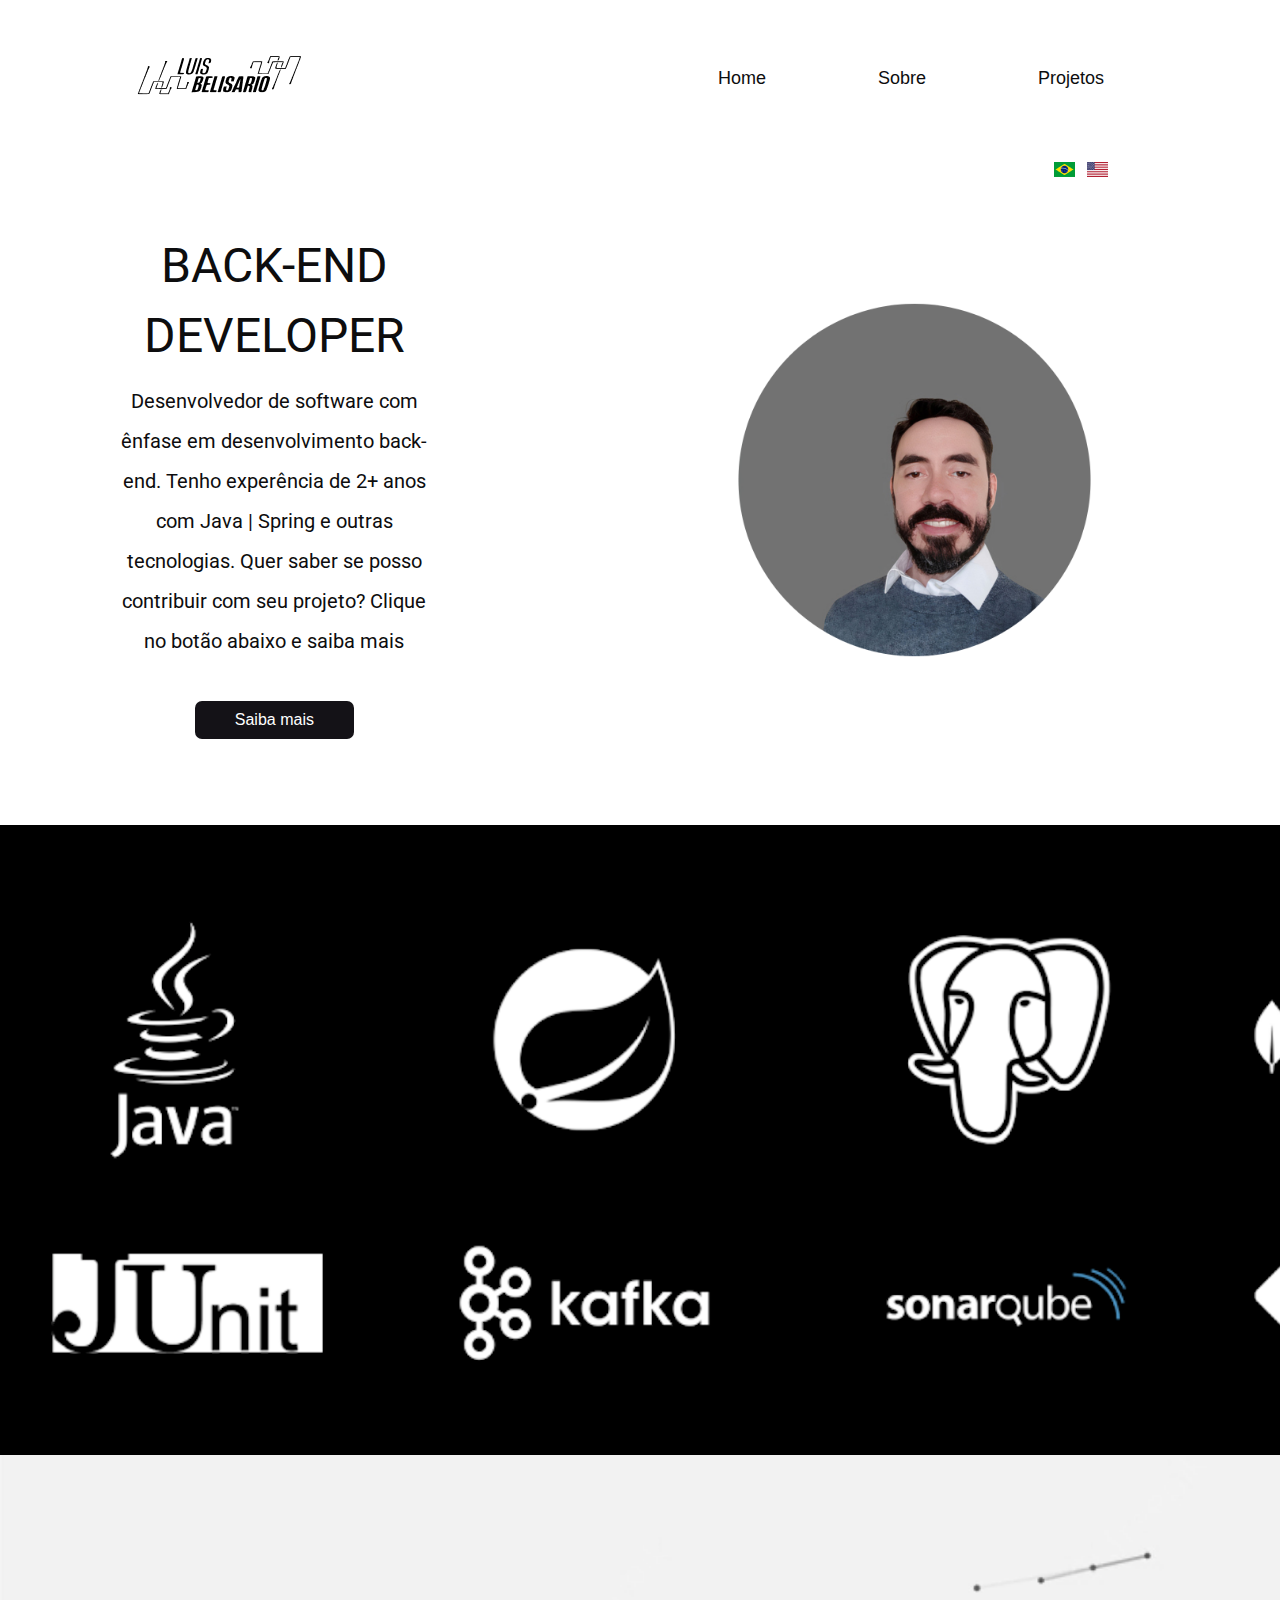
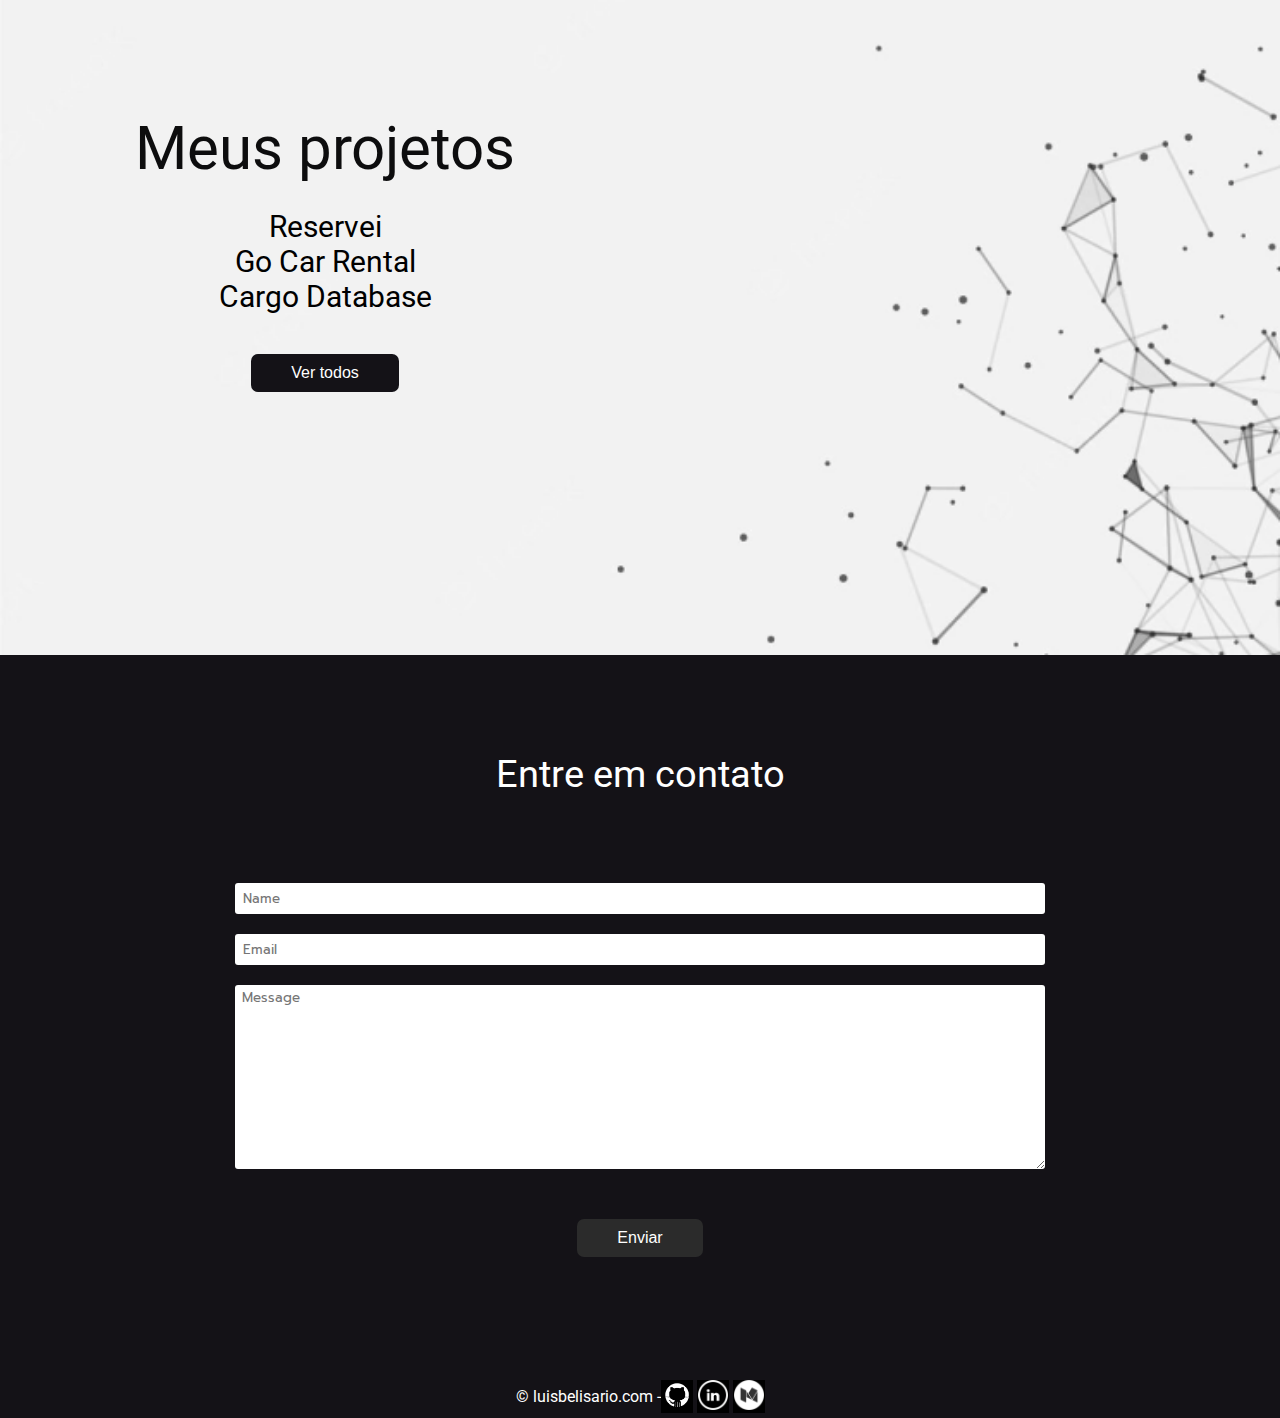
==== commit 53513fde: "update photo" ====
--- a/index.html
+++ b/index.html
@@ -56,7 +56,7 @@
             </div>
         </div>
         <div class="hero-img col-6">
-            <img src="./images/foto1.png" alt="photo">
+            <img src="./images/eu-rounded.png" alt="photo">
         </div>
     </section>
 
